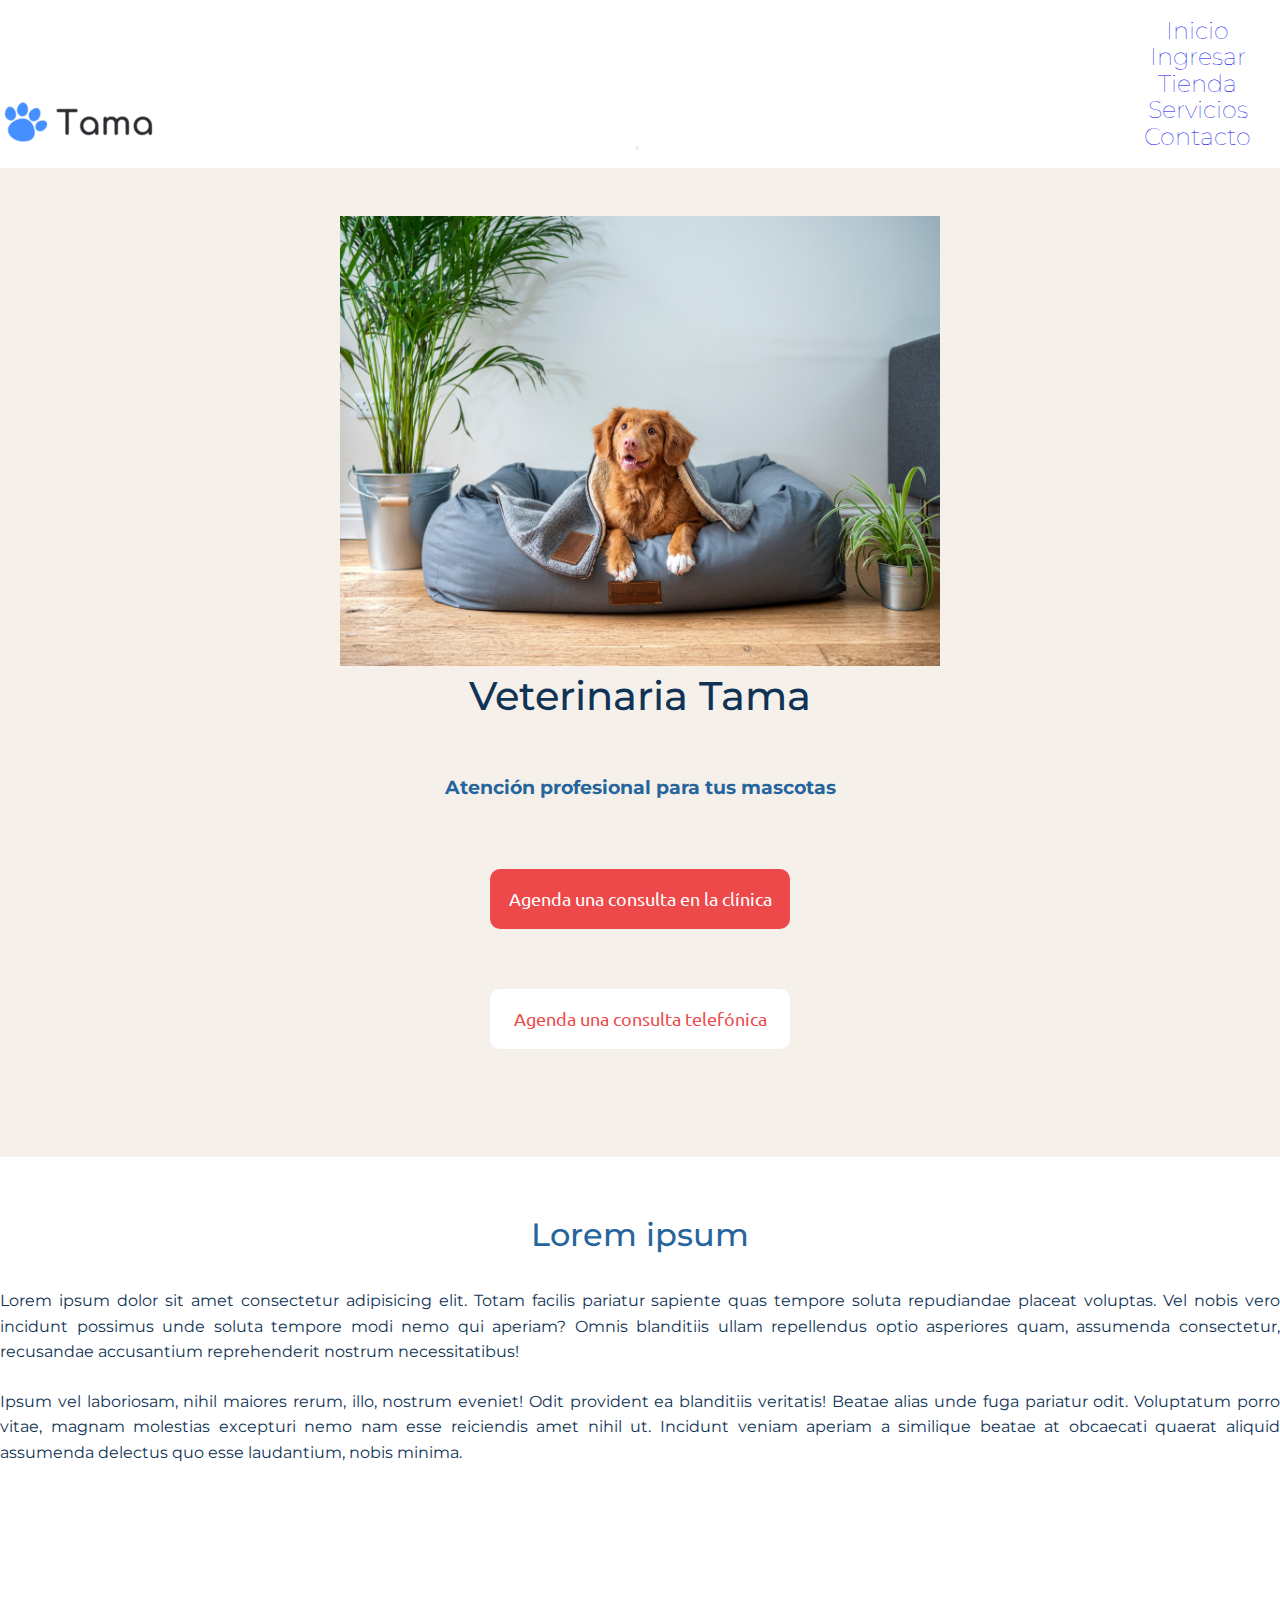
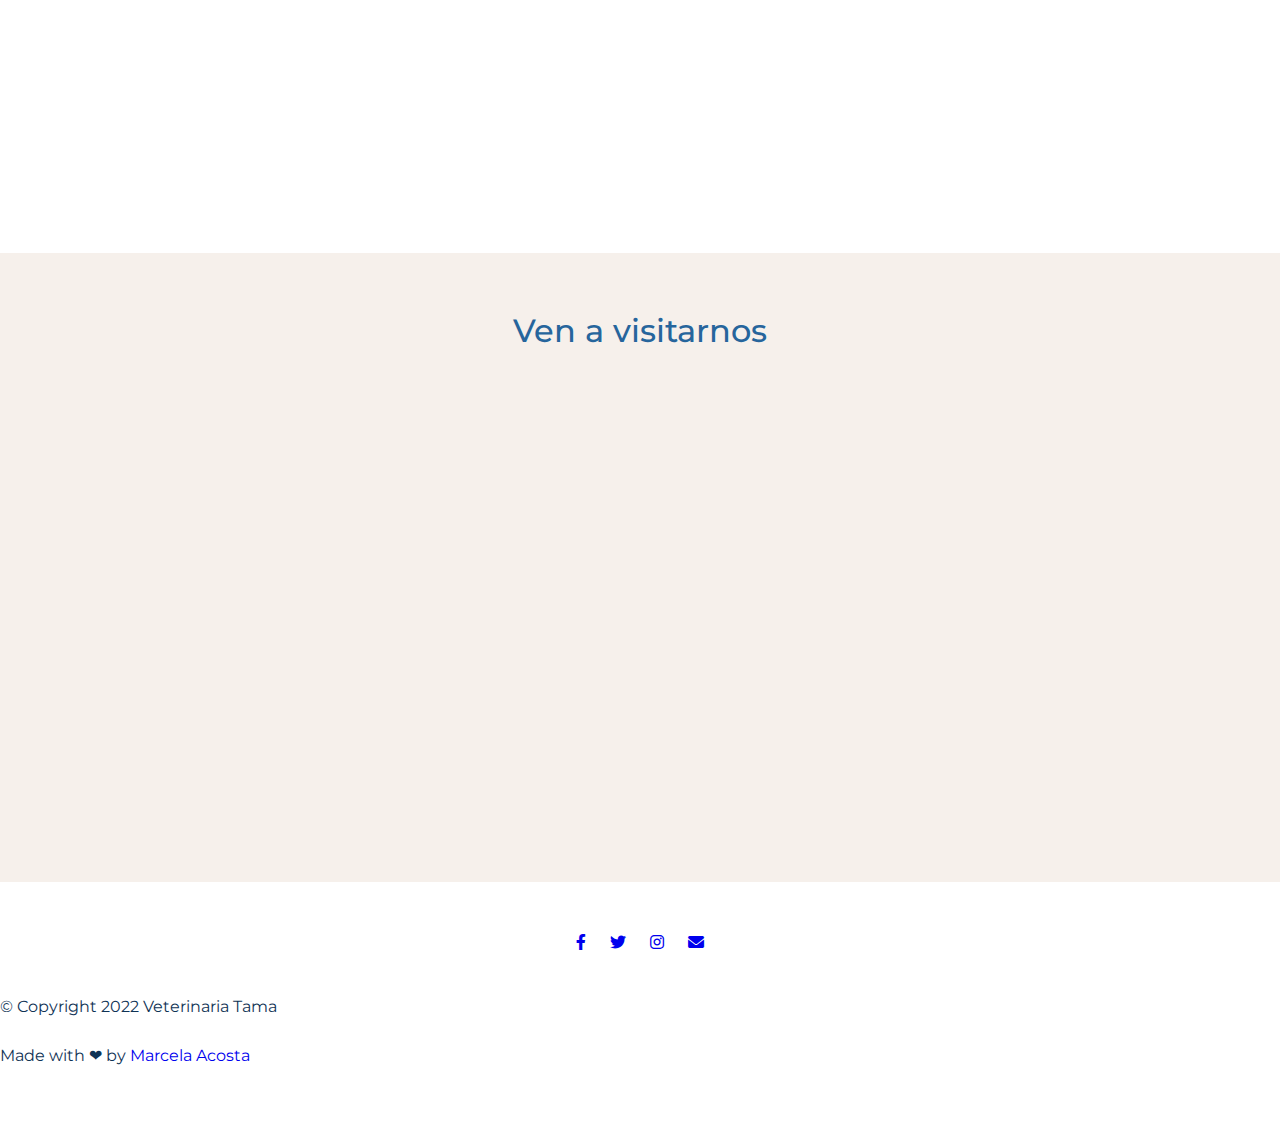
==== index.html @ 952cbb59 "Actualiza index.html" ====
<!DOCTYPE html>
<html lang="es">

<head>
    <meta charset="UTF-8">
    <meta http-equiv="X-UA-Compatible" content="IE=edge">
    <meta name="viewport" content="width=device-width, initial-scale=1.0">
    <title>Veterinaria Tama</title>
    <!-- Google Fonts -->
    <link href="https://fonts.googleapis.com/css2?family=Montserrat:wght@400;900&family=Ubuntu&display=swap"
        rel="stylesheet">
    <!-- Favicon -->
    <link rel="shortcut icon" href="favicon/favicon.ico">
    <!-- Font awesome -->
    <link href="https://cdnjs.cloudflare.com/ajax/libs/font-awesome/6.0.0/css/all.min.css" rel="stylesheet" />
    <!-- Animate CSS -->
    <link rel="stylesheet" href="https://cdnjs.cloudflare.com/ajax/libs/animate.css/4.1.1/animate.min.css" />
    <!-- Bootstrap CDN Stylesheet -->
    <link href="https://cdn.jsdelivr.net/npm/bootstrap@5.1.3/dist/css/bootstrap.min.css" rel="stylesheet"
        integrity="sha384-1BmE4kWBq78iYhFldvKuhfTAU6auU8tT94WrHftjDbrCEXSU1oBoqyl2QvZ6jIW3" crossorigin="anonymous">
    <!-- Stylesheet -->
    <link rel="stylesheet" href="css/style.css">
</head>

<body>
    <!-- Header -->
    <header>
        <div class="container-fluid">
            <nav class="navbar navbar-expand-lg navbar-light ulList">
                <div>
                    <a class="navbar-brand" href="index.html">
                        <img src="img/logo.png" alt="logo">
                    </a>
                </div>

                <button class="navbar-toggler" type="button" data-bs-toggle="collapse"
                    data-bs-target="#navbarTogglerDemo02" aria-controls="navbarTogglerDemo02" aria-expanded="false"
                    aria-label="Toggle navigation">
                    <span class="navbar-toggler-icon"></span>
                </button>

                <div class="collapse navbar-collapse" id="navbarTogglerDemo02">
                    <ul class="navbar-nav ms-auto">
                        <li class="nav-item">
                            <a class="nav-link" href="index.html">Inicio</a>
                        </li>
                        <li class="nav-item">
                            <a class="nav-link" href="pages/ingresar.html">Ingresar</a>
                        </li>
                        <li class="nav-item">
                            <a class="nav-link" href="pages/tienda.html">Tienda</a>
                        </li>
                        <li class="nav-item">
                            <a class="nav-link" href="pages/servicios.html">Servicios</a>
                        </li>
                        <li class="nav-item">
                            <a class="nav-link" href="pages/contacto.html">Contacto</a>
                        </li>
                    </ul>
                </div>
            </nav>
        </div>
    </header>

    <!-- Main -->
    <main>
        <section class="sectionColor container-fluid">
            <div class="container">
                <div class="row">
                    <div class="div1Index col-xl-6 col-lg-12"></div>
                    <div class="div2Index animate__animated animate__fadeInUp col-xl-6 col-lg-12">
                        <h1>Veterinaria Tama</h1>
                        <h3>Atención profesional para tus mascotas</h3>
                        <p>
                            <button type="submit" class="form-buttonIndex">Agenda una consulta en la clínica</button>
                        </p>
                        <p>
                            <button type="button" class="form-buttonIndex buttonIndex2">Agenda una consulta
                                telefónica</button>
                        </p>
                    </div>
                </div>
            </div>
        </section>

        <section class="sectionWhite container-fluid">
            <div class="container">
                <div class="row">
                    <div class="container col-xl-6 col-lg-12">
                        <h2>Lorem ipsum</h2>
                        <p>Lorem ipsum dolor sit amet consectetur adipisicing elit. Totam
                            facilis
                            pariatur sapiente quas tempore soluta repudiandae placeat voluptas. Vel nobis vero incidunt
                            possimus
                            unde soluta tempore modi nemo
                            qui aperiam? Omnis blanditiis ullam repellendus optio asperiores quam, assumenda
                            consectetur,
                            recusandae
                            accusantium reprehenderit nostrum necessitatibus!</p>
                        <p>Ipsum vel laboriosam, nihil maiores rerum, illo, nostrum eveniet!
                            Odit
                            provident ea blanditiis veritatis! Beatae alias unde fuga pariatur odit. Voluptatum porro
                            vitae,
                            magnam molestias excepturi nemo nam esse reiciendis amet
                            nihil ut. Incidunt veniam aperiam a similique beatae at obcaecati quaerat aliquid assumenda
                            delectus
                            quo esse
                            laudantium, nobis minima.</p>
                    </div>
                    <div class="boxVideo col-xl-6 col-lg-12">
                        <iframe width="560" height="315" src="https://www.youtube.com/embed/fK89diNOLMo"
                            title="YouTube video player" frameborder="0"
                            allow="accelerometer; autoplay; clipboard-write; encrypted-media; gyroscope; picture-in-picture"
                            allowfullscreen></iframe>
                    </div>
                </div>
            </div>
        </section>

        <section class="sectionColor container-fluid">
            <div class="container">
                <div class="col-12">
                    <h2>Ven a visitarnos</h2>
                    <div class="boxMap">
                        <iframe
                            src="https://www.google.com/maps/embed?pb=!1m18!1m12!1m3!1d3273.412136363766!2d-56.08881358485507!3d-34.87099577919592!2m3!1f0!2f0!3f0!3m2!1i1024!2i768!4f13.1!3m3!1m2!1s0x959f871e775b2cc9%3A0x9c3f5d742bb3401!2sCno.%20Carrasco%205975%2C%2011500%20Ciudad%20de%20la%20Costa%2C%20Departamento%20de%20Montevideo!5e0!3m2!1sen!2suy!4v1647492769512!5m2!1sen!2suy"
                            width="600" height="450" style="border:0;" allowfullscreen="" loading="lazy"></iframe>
                    </div>
                </div>
            </div>
        </section>
    </main>

    <!-- Footer -->
    <footer>
        <div class="container-fluid">
            <a href="#" target="_blank"><i class="social-icon fab fa-facebook-f"></i></a>
            <a href="#" target="_blank"><i class="social-icon fab fa-twitter"></i></a>
            <a href="#" target="_blank"><i class="social-icon fab fa-instagram"></i></a>
            <a href="#" target="_blank"><i class="social-icon fas fa-envelope"></i></a>
            <p class="text-center">© Copyright 2022 Veterinaria Tama</p>
            <p class="text-center">Made with ❤ by <a class="a-link" href="#">Marcela Acosta</a></p>
        </div>
    </footer>

    <!-- Bootstrap Scripts -->
    <script src="https://cdn.jsdelivr.net/npm/bootstrap@5.1.3/dist/js/bootstrap.bundle.min.js"
        integrity="sha384-ka7Sk0Gln4gmtz2MlQnikT1wXgYsOg+OMhuP+IlRH9sENBO0LRn5q+8nbTov4+1p"
        crossorigin="anonymous"></script>
        
</body>

</html>
---- css/style.css ----
/* GENERAL STYLES */
* {
    margin: 0;
    padding: 0;
    box-sizing: border-box;
}

body {
    font-family: 'Montserrat', sans-serif;
    text-align: center;
}

h1,
h2,
h3,
h4,
h5,
h6 {
    font-family: 'Montserrat', sans-serif;
}

h1 {
    margin-bottom: 40px;
    transition: all 300ms ease-in-out;
    font-size: 2.5rem;
    font-weight: 500;
    line-height: 1.5;
    color: #103355;
}

h1:hover {
    color: #f37a5f;
    transform: scale(1.2);
}

h2,
h3 {
    color: rgb(38, 101, 156);
    margin-bottom: 50px;
    padding: 10px 0;
}

h2 {
    font-size: 2rem;
    font-weight: 500;
    margin-bottom: 20px;
}

p {
    color: #103355;
    margin: 1.5rem 0;
    line-height: 1.6;
    text-align: justify;
}

li {
    list-style: none;
}

/* INICIO HEADER */
header {
    background-color: white;
    margin: 10px 0 10px;
    padding: 0.5rem 0;
    top: 0;
    position: sticky;
    z-index: 999;
}

.ulList {
    display: flex;
    flex-direction: row;
    justify-content: space-between;
    align-items: flex-end;
}

.nav-item:hover {
    transform: scale(1.2);
}

.nav-link {
    font-family: 'Montserrat', sans-serif;
    font-size: 1.5rem;
    font-weight: 100;
    text-decoration: none;
    padding: 0 10px !important;
    line-height: 1.1;
}

.nav-link:hover {
    color: #37bcf9 !important;
}

/* Media queries */

@media screen and (max-width: 991px) {
    .nav-item {
        margin: 30px 0;
    }

    .navbar-toggler {
        border: none;
    }
}

@media screen and (min-width: 992px) {
    .nav-item {
        padding: 0 19px;
    }
}

/* FIN HEADER */

/* INICIO MAINS */
.sectionColor,
.sectionWhite {
    padding: 3rem 0;
}

.sectionColor {
    background-color: #f6f0eb;
}

/* FIN MAINS */

/* INICIO MAIN INDEX */
.div1Index {
    display: flex;
    background-image: url("../img/dog.jpg");
    background-position: center;
    background-repeat: no-repeat;
    background-size: contain;
    height: 450px;
}

.form-buttonIndex {
    width: 300px;
    height: 60px;
    margin: 60px auto;
    display: block;
    background-color: #ed494a;
    color: white;
    font-size: 1.1rem;
    font-family: 'Ubuntu', sans-serif;
    border: none;
    border-radius: 10px;
}

.buttonIndex2 {
    color: #ed494a;
    background-color: white;
    border-radius: 10px;
}

.form-buttonIndex:hover,
.buttonIndex2:hover {
    background-color: #f29e9c;
}

.buttonIndex2:hover {
    color: white;
}

.boxVideo {
    display: flex;
    justify-content: center;
    align-items: center;
}

.a-link {
    text-decoration: none;
}

.a-link:hover {
    color: #37bcf9;
}

/* Media queries */

@media screen and (max-width: 1200px) {

    h1 {
        margin-top: 30px;
    }

    .div1Index,
    .div2Index,
    .boxVideo,
    .boxMap {
        width: 95%;
        margin: 0 auto;
    }

    .boxMap {
        display: flex;
        justify-content: center;
    }
}

/* FIN MAIN INDEX */

/* INICIO MAIN INGRESAR */
.div1Login {
    display: flex;
    background-image: url("../img/hands.jpg");
    background-position: center;
    background-repeat: no-repeat;
    background-size: contain;
    height: 520px;
}

.form {
    margin: auto;
    font-size: 1.25rem;
    text-align: left;
    color: #103355;
    line-height: 1.5;
}

.form-inputs {
    height: 50px;
    margin-bottom: 20px;
    width: 100%;
    padding: 0.6rem;
    border: none;
    background: none;
    outline: 0;
    color: black;
    border-bottom: 1px solid #f29e9c;
    resize: none;
}

.pPassword {
    text-align: center;
}

.form-button {
    width: 150px;
    height: 40px;
    display: block;
    margin: 30px auto;
    background-color: #ed494a;
    color: white;
    font-size: 1.1rem;
    font-family: 'Ubuntu', sans-serif;
    border: none;
    border-radius: 10px;
}

.secondButton {
    color: #ed494a;
    background-color: white;
}

.form-button:hover {
    background-color: #f29e9c;
}

/* FIN MAIN INGRESAR */

/* INICIO MAIN TIENDA */

.pros {
    color: #2fa8e0;
    font-weight: bold;
    font-size: 1.1rem;
}

.cons {
    color: #a93537;
    font-weight: bold;
    font-size: 1.1rem;
}

.card-title {
    font-size: 1.4rem;
}

/* FIN MAIN TIENDA */

/* INICIO MAIN SERVICIOS */
.div1Travel {
    display: flex;
    background-image: url("../img/cat.png");
    background-position: center;
    background-repeat: no-repeat;
    height: 450px;
}

.div2Travel {
    display: flex;
    flex-direction: column;
    justify-content: center;
}

.h1Travel:hover {
    color: #6db3b4;
}

.h2Travel {
    font-size: 1.3rem;
}

/* FIN MAIN SERVICIOS */

/* INICIO MAIN CONTACTO */
.h1Contact {
    font-size: 2rem;
    font-weight: 500;
    margin: 50px 15px;
    text-align: start;
}

.ulContact {
    list-style: none;
    padding: 10px 0;
}

ul li {
    padding: 5px 0;
}

.formContact {
    display: grid;
    grid-template-columns: 1fr 1fr;
    text-align: start;
}

.formContact label {
    display: block;
}

.formContact p {
    margin: 0;
    padding: 1rem;
}

.block {
    grid-column: 1 / 3;
}

.formContact button,
.formContact input,
.formContact textarea {
    width: 100%;
    padding: 0.6rem;
    border: none;
    background: none;
    outline: 0;
    color: black;
    border-bottom: 1px solid #f29e9c;
    resize: none;
}

.formContact button {
    background: #ed494a;
    border: 0;
    font-size: 1.1rem;
    color: white;
    border-radius: 10px;
    font-family: 'Ubuntu', sans-serif;
    transition: background-color 1s ease-out;
}

.formContact button:hover,
.formContact button:focus {
    background: #f29e9c;
    color: #fff;
    outline: 0;
}

.contact-info {
    background: #f6f0eb;
    color: #103355;
    margin: 60px 0;
    font-size: 1.1rem;
    line-height: 1.5rem;
}

.contact-info h2,
.contact-info ul,
.contact-info p {
    text-align: center;
    margin: 0 0 1rem 0;
}

.contact-info h2 {
    font-size: 1.5rem;
}

/* Media queries */

@media screen and (max-width: 768px) {
    .blockMobile {
        grid-column: 1 / 3;
    }
}

@media screen and (min-width: 1024px) {

    .contact-info h2,
    .contact-info ul,
    .contact-info p {
        text-align: justify;
    }
}

/* FIN MAIN CONTACTO */

/* INICIO FOOTER */
footer {
    padding: 2rem 0;
}

.social-icon {
    margin: 20px 10px;
    transition: all 300ms ease-in-out;
}

.social-icon:hover {
    transform: scale(3) translateY(-3px);
    color: #37bcf9;
}

/* FIN FOOTER */
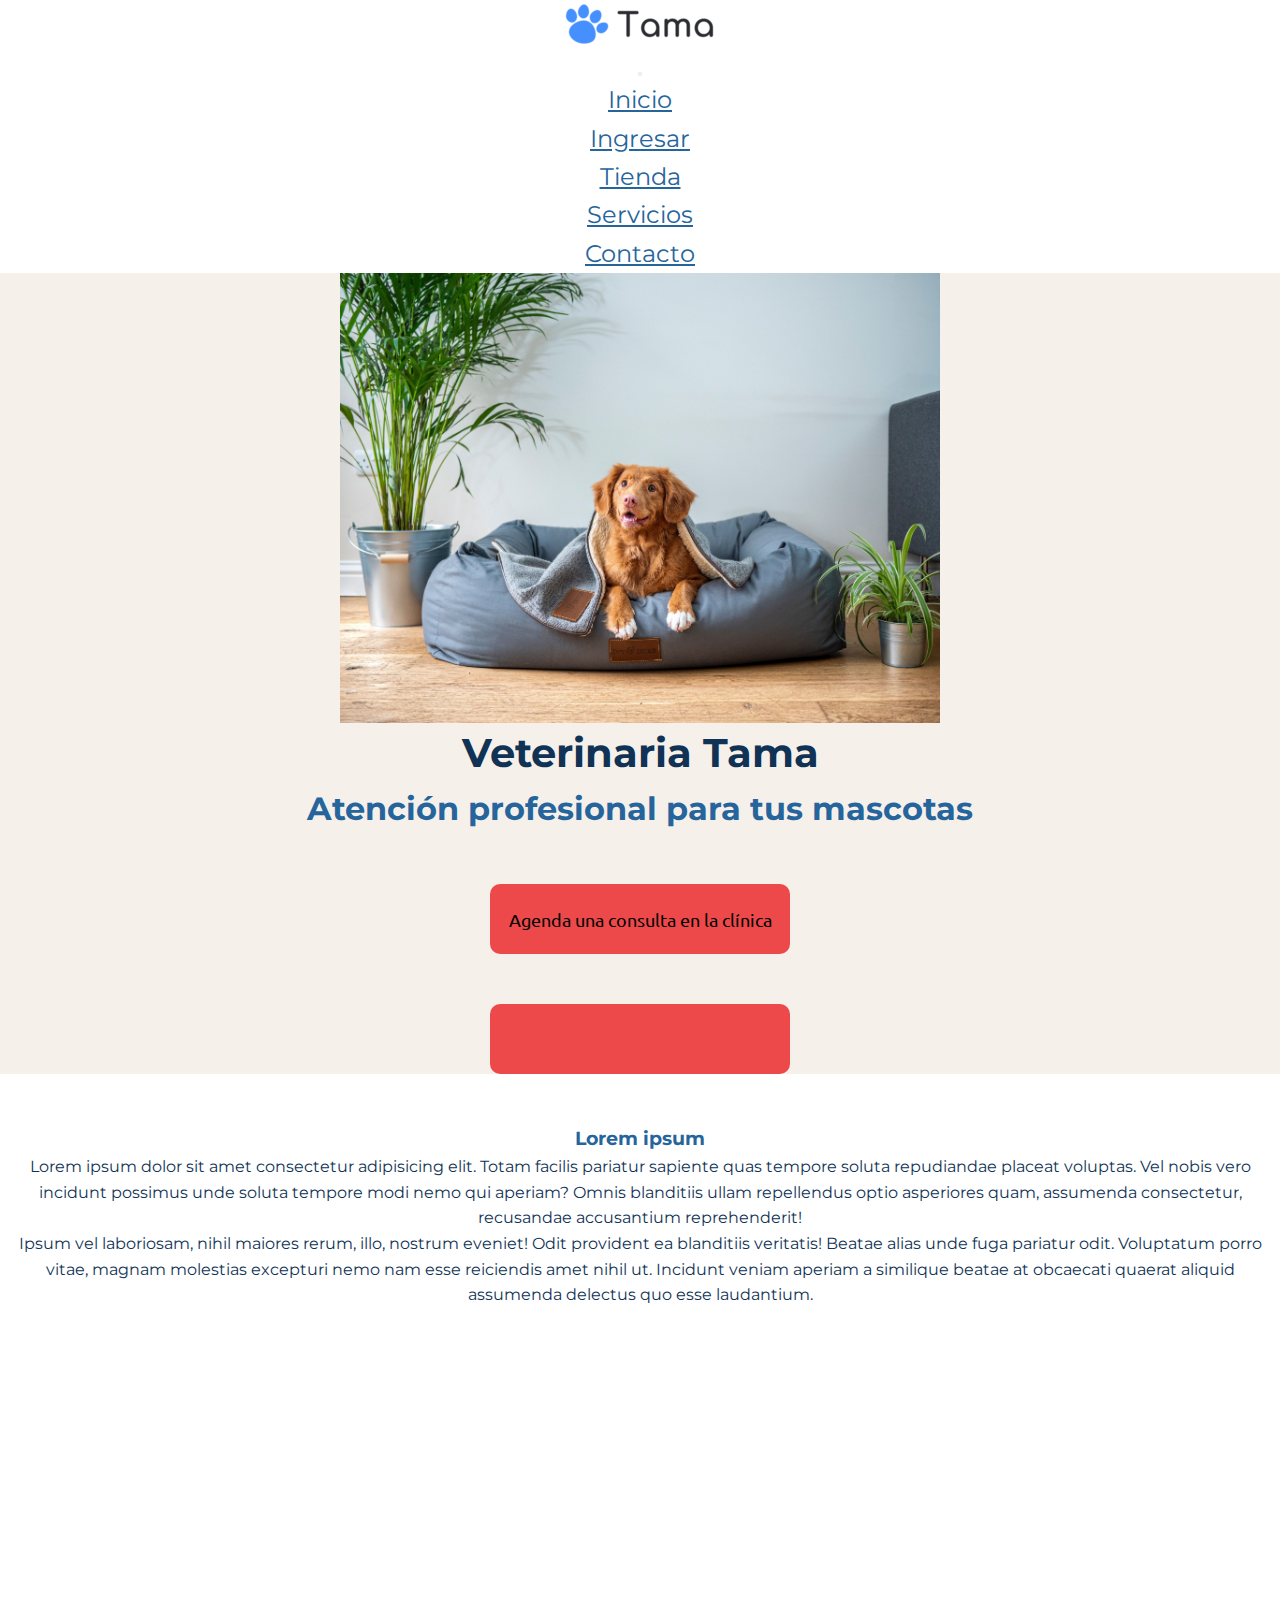
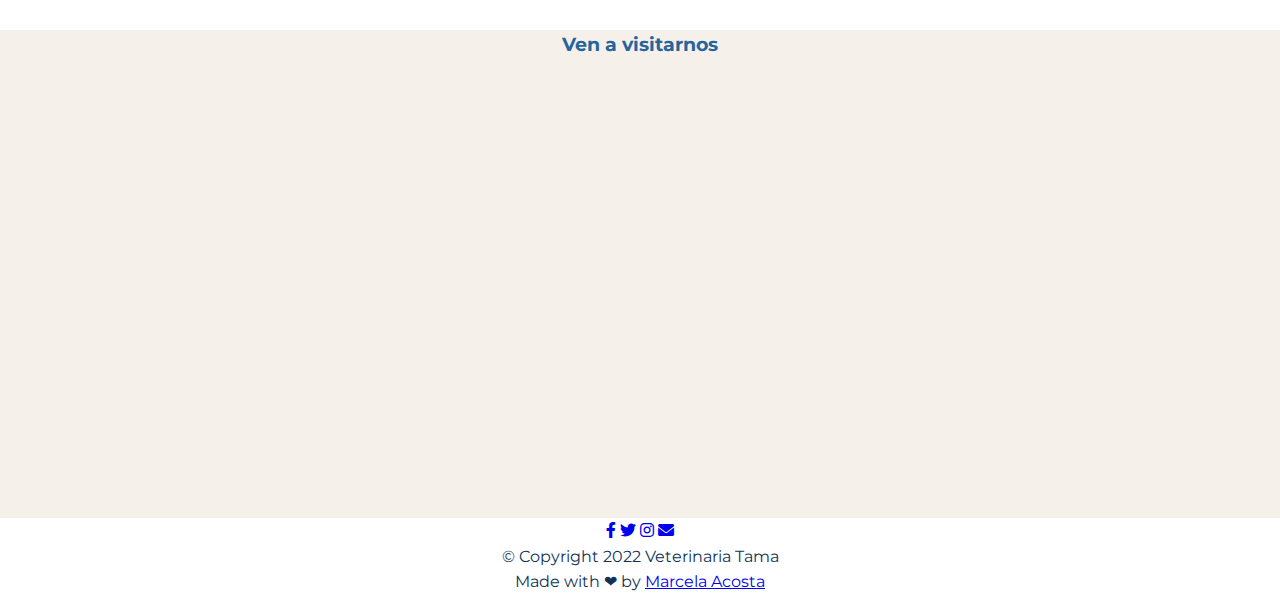
==== commit 448b4b56: "Agrega cambios de clases en index.html" ====
--- a/index.html
+++ b/index.html
@@ -19,21 +19,21 @@
     <link href="https://cdn.jsdelivr.net/npm/bootstrap@5.1.3/dist/css/bootstrap.min.css" rel="stylesheet"
         integrity="sha384-1BmE4kWBq78iYhFldvKuhfTAU6auU8tT94WrHftjDbrCEXSU1oBoqyl2QvZ6jIW3" crossorigin="anonymous">
     <!-- Stylesheet -->
-    <link rel="stylesheet" href="css/style.css">
+    <link rel="stylesheet" href="css/estilosNuevos.css">
 </head>
 
 <body>
     <!-- Header -->
-    <header>
+    <header class="p-2">
         <div class="container-fluid">
-            <nav class="navbar navbar-expand-lg navbar-light ulList">
+            <nav class="navbar navbar-expand-lg navbar-light">
                 <div>
                     <a class="navbar-brand" href="index.html">
                         <img src="img/logo.png" alt="logo">
                     </a>
                 </div>
 
-                <button class="navbar-toggler" type="button" data-bs-toggle="collapse"
+                <button class="navbar-toggler border-0" type="button" data-bs-toggle="collapse"
                     data-bs-target="#navbarTogglerDemo02" aria-controls="navbarTogglerDemo02" aria-expanded="false"
                     aria-label="Toggle navigation">
                     <span class="navbar-toggler-icon"></span>
@@ -41,19 +41,19 @@
 
                 <div class="collapse navbar-collapse" id="navbarTogglerDemo02">
                     <ul class="navbar-nav ms-auto">
-                        <li class="nav-item">
+                        <li class="nav-item p-3">
                             <a class="nav-link" href="index.html">Inicio</a>
                         </li>
-                        <li class="nav-item">
+                        <li class="nav-item p-3">
                             <a class="nav-link" href="pages/ingresar.html">Ingresar</a>
                         </li>
-                        <li class="nav-item">
+                        <li class="nav-item p-3">
                             <a class="nav-link" href="pages/tienda.html">Tienda</a>
                         </li>
-                        <li class="nav-item">
+                        <li class="nav-item p-3">
                             <a class="nav-link" href="pages/servicios.html">Servicios</a>
                         </li>
-                        <li class="nav-item">
+                        <li class="nav-item p-3">
                             <a class="nav-link" href="pages/contacto.html">Contacto</a>
                         </li>
                     </ul>
@@ -64,31 +64,31 @@
 
     <!-- Main -->
     <main>
-        <section class="sectionColor container-fluid">
+        <section class="sectionColor container-fluid py-5">
             <div class="container">
                 <div class="row">
-                    <div class="div1Index col-xl-6 col-lg-12"></div>
-                    <div class="div2Index animate__animated animate__fadeInUp col-xl-6 col-lg-12">
-                        <h1>Veterinaria Tama</h1>
-                        <h3>Atención profesional para tus mascotas</h3>
-                        <p>
-                            <button type="submit" class="form-buttonIndex">Agenda una consulta en la clínica</button>
-                        </p>
-                        <p>
-                            <button type="button" class="form-buttonIndex buttonIndex2">Agenda una consulta
+                    <div class="div1Index d-flex col-xl-6 col-lg-12 p-3"></div>
+                    <div class="div2Index animate__animated animate__fadeInUp col-xl-6 col-lg-12 p-3">
+                        <h1 class="mb-4 p-2">Veterinaria Tama</h1>
+                        <h2 class="mb-4 p-2">Atención profesional para tus mascotas</h2>
+                        <div>
+                            <button type="submit" class="form-buttonIndex text-white p-2">Agenda una consulta en la clínica</button>
+                        </div>
+                        <div>
+                            <button type="button" class="form-buttonIndex buttonIndex2 bg-white p-2">Agenda una consulta
                                 telefónica</button>
-                        </p>
+                        </div>
                     </div>
                 </div>
             </div>
         </section>
 
-        <section class="sectionWhite container-fluid">
+        <section class="sectionWhite container-fluid py-5">
             <div class="container">
                 <div class="row">
-                    <div class="container col-xl-6 col-lg-12">
-                        <h2>Lorem ipsum</h2>
-                        <p>Lorem ipsum dolor sit amet consectetur adipisicing elit. Totam
+                    <div class="container col-xl-6 col-lg-12 p-3">
+                        <h3 class="pb-3">Lorem ipsum</h3>
+                        <p class="text-start">Lorem ipsum dolor sit amet consectetur adipisicing elit. Totam
                             facilis
                             pariatur sapiente quas tempore soluta repudiandae placeat voluptas. Vel nobis vero incidunt
                             possimus
@@ -96,8 +96,8 @@
                             qui aperiam? Omnis blanditiis ullam repellendus optio asperiores quam, assumenda
                             consectetur,
                             recusandae
-                            accusantium reprehenderit nostrum necessitatibus!</p>
-                        <p>Ipsum vel laboriosam, nihil maiores rerum, illo, nostrum eveniet!
+                            accusantium reprehenderit!</p>
+                        <p class="text-start">Ipsum vel laboriosam, nihil maiores rerum, illo, nostrum eveniet!
                             Odit
                             provident ea blanditiis veritatis! Beatae alias unde fuga pariatur odit. Voluptatum porro
                             vitae,
@@ -105,9 +105,9 @@
                             nihil ut. Incidunt veniam aperiam a similique beatae at obcaecati quaerat aliquid assumenda
                             delectus
                             quo esse
-                            laudantium, nobis minima.</p>
+                            laudantium.</p>
                     </div>
-                    <div class="boxVideo col-xl-6 col-lg-12">
+                    <div class="boxVideo d-flex justify-content-center col-xl-6 col-lg-12 p-3">
                         <iframe width="560" height="315" src="https://www.youtube.com/embed/fK89diNOLMo"
                             title="YouTube video player" frameborder="0"
                             allow="accelerometer; autoplay; clipboard-write; encrypted-media; gyroscope; picture-in-picture"
@@ -117,11 +117,11 @@
             </div>
         </section>
 
-        <section class="sectionColor container-fluid">
+        <section class="sectionColor container-fluid py-5">
             <div class="container">
                 <div class="col-12">
-                    <h2>Ven a visitarnos</h2>
-                    <div class="boxMap">
+                    <h3 class="pb-3">Ven a visitarnos</h3>
+                    <div class="boxMap d-flex justify-content-center">
                         <iframe
                             src="https://www.google.com/maps/embed?pb=!1m18!1m12!1m3!1d3273.412136363766!2d-56.08881358485507!3d-34.87099577919592!2m3!1f0!2f0!3f0!3m2!1i1024!2i768!4f13.1!3m3!1m2!1s0x959f871e775b2cc9%3A0x9c3f5d742bb3401!2sCno.%20Carrasco%205975%2C%2011500%20Ciudad%20de%20la%20Costa%2C%20Departamento%20de%20Montevideo!5e0!3m2!1sen!2suy!4v1647492769512!5m2!1sen!2suy"
                             width="600" height="450" style="border:0;" allowfullscreen="" loading="lazy"></iframe>
@@ -132,14 +132,14 @@
     </main>
 
     <!-- Footer -->
-    <footer>
+    <footer class="py-4">
         <div class="container-fluid">
-            <a href="#" target="_blank"><i class="social-icon fab fa-facebook-f"></i></a>
-            <a href="#" target="_blank"><i class="social-icon fab fa-twitter"></i></a>
-            <a href="#" target="_blank"><i class="social-icon fab fa-instagram"></i></a>
-            <a href="#" target="_blank"><i class="social-icon fas fa-envelope"></i></a>
-            <p class="text-center">© Copyright 2022 Veterinaria Tama</p>
-            <p class="text-center">Made with ❤ by <a class="a-link" href="#">Marcela Acosta</a></p>
+            <a href="#" target="_blank"><i class="social-icon fab fa-facebook-f py-2 m-3"></i></a>
+            <a href="#" target="_blank"><i class="social-icon fab fa-twitter py-2 m-3"></i></a>
+            <a href="#" target="_blank"><i class="social-icon fab fa-instagram py-2 m-3"></i></a>
+            <a href="#" target="_blank"><i class="social-icon fas fa-envelope py-2 m-3"></i></a>
+            <p class="text-center py-2">© Copyright 2022 Veterinaria Tama</p>
+            <p class="text-center py-2">Made with ❤ by <a class="a-link text-decoration-none" href="#">Marcela Acosta</a></p>
         </div>
     </footer>
 
--- a/css/estilosNuevos.css
+++ b/css/estilosNuevos.css
@@ -0,0 +1,151 @@
+/* GENERAL STYLES */
+* {
+  margin: 0;
+  padding: 0;
+  box-sizing: border-box; }
+
+body {
+  font-family: 'Montserrat', sans-serif;
+  text-align: center; }
+  body .sectionColor {
+    background-color: #f6f0eb; }
+  body h1 {
+    transition: all 300ms ease-in-out;
+    font-size: 2.5rem;
+    line-height: 1.5;
+    color: #103355; }
+    body h1:hover {
+      color: #f37a5f;
+      transform: scale(1.2); }
+  body h2 {
+    color: #26659c;
+    font-size: 2rem; }
+  body h3 {
+    color: #26659c; }
+  body div, body p {
+    color: #103355;
+    line-height: 1.6; }
+  body .a-link:hover {
+    color: #37bcf9; }
+
+/* INICIO HEADER */
+header {
+  background-color: white;
+  top: 0;
+  position: sticky;
+  z-index: 999; }
+  header .container-fluid .navbar .collapse .navbar-nav .nav-item:hover {
+    transform: scale(1.2); }
+  header .container-fluid .navbar .collapse .navbar-nav .nav-item .nav-link {
+    font-size: 1.5rem;
+    color: #26659c !important; }
+    header .container-fluid .navbar .collapse .navbar-nav .nav-item .nav-link:hover {
+      color: #37bcf9 !important; }
+
+/* FIN HEADER */
+/* INICIO MAIN INDEX */
+main .sectionColor .container .row .div1Index {
+  background-image: url("../img/dog.jpg");
+  background-position: center;
+  background-repeat: no-repeat;
+  background-size: contain;
+  height: 450px; }
+
+main .sectionColor .container .row .div2Index .form-buttonIndex {
+  width: 300px;
+  height: 70px;
+  margin: 50px auto;
+  display: block;
+  background-color: #ed494a;
+  font-size: 1.1rem;
+  font-family: 'Ubuntu', sans-serif;
+  border: none;
+  border-radius: 10px; }
+  main .sectionColor .container .row .div2Index .form-buttonIndex:hover {
+    background-color: #f29e9c !important; }
+
+main .sectionColor .container .row .div2Index .buttonIndex2 {
+  color: #ed494a; }
+
+/* FIN MAIN INDEX */
+/* INICIO MAIN INGRESAR */
+main .sectionColor .container .row .animate__animated .form div .form-inputs {
+  border: none;
+  outline: 0;
+  border-bottom: 1px solid #f29e9c; }
+
+main .sectionColor .container .row .animate__animated .form .form-button {
+  width: 150px;
+  height: 40px;
+  display: block;
+  margin: 30px auto;
+  background-color: #ed494a;
+  color: white;
+  font-family: 'Ubuntu', sans-serif;
+  border-radius: 10px; }
+  main .sectionColor .container .row .animate__animated .form .form-button:hover {
+    background-color: #f29e9c !important; }
+  main .sectionColor .container .row .animate__animated .form .form-button:focus {
+    background-color: #f29e9c !important; }
+
+main .sectionColor .container .row .animate__animated .form .secondButton {
+  color: #ed494a; }
+
+main .sectionColor .container .row .div1Login {
+  background-image: url("../img/hands.jpg");
+  background-position: center;
+  background-repeat: no-repeat;
+  background-size: contain;
+  height: 520px; }
+
+/* FIN MAIN INGRESAR */
+/* INICIO MAIN TIENDA */
+main .pros {
+  color: #2fa8e0; }
+
+main .cons {
+  color: #a93537; }
+
+/* FIN MAIN TIENDA */
+/* INICIO MAIN SERVICIOS */
+main .sectionColor .container .row .div1Travel {
+  background-image: url("../img/cat.png");
+  background-position: center;
+  background-repeat: no-repeat;
+  height: 450px; }
+
+main .sectionColor .container .row .animate__animated .h1Travel:hover {
+  color: #6db3b4; }
+
+/* FIN MAIN SERVICIOS */
+/* INICIO MAIN CONTACTO */
+main .sectionColor .container .row .animate__animated .formContact .blockMobile input {
+  border: none;
+  border-bottom: 1px solid #f29e9c;
+  outline: 0; }
+
+main .sectionColor .container .row .animate__animated .formContact .block textarea {
+  border: none;
+  border-bottom: 1px solid #f29e9c;
+  outline: 0;
+  resize: none; }
+
+main .sectionColor .container .row .animate__animated .formContact .block button {
+  background: #ed494a;
+  color: white;
+  border-radius: 10px;
+  font-family: 'Ubuntu', sans-serif;
+  transition: background-color 300ms ease-out;
+  outline: 0; }
+  main .sectionColor .container .row .animate__animated .formContact .block button:hover, main .sectionColor .container .row .animate__animated .formContact .block button:focus {
+    background: #f29e9c; }
+
+/* FIN MAIN CONTACTO */
+/* INICIO FOOTER */
+footer .container-fluid .social-icon {
+  transition: all 300ms ease-in-out; }
+  footer .container-fluid .social-icon:hover {
+    transform: scale(3) translateY(-3px);
+    color: #37bcf9; }
+
+/* FIN FOOTER */
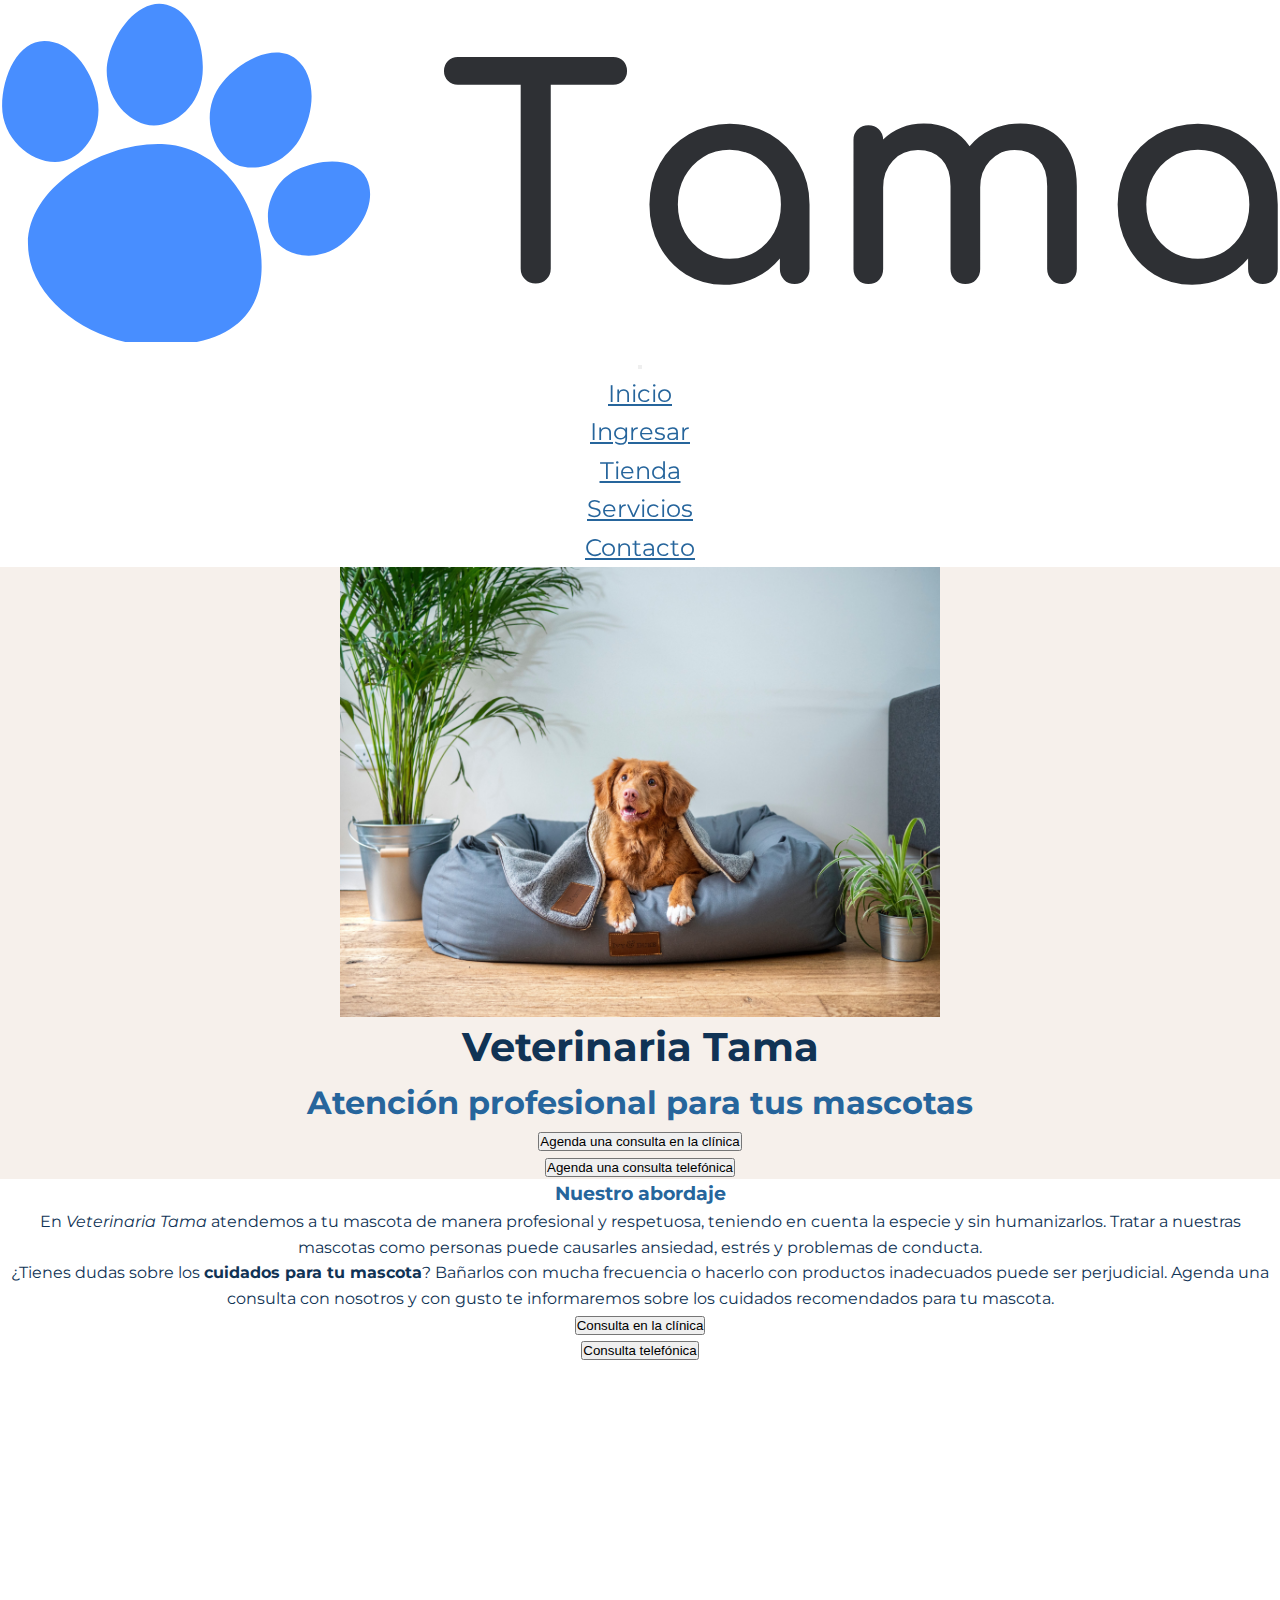
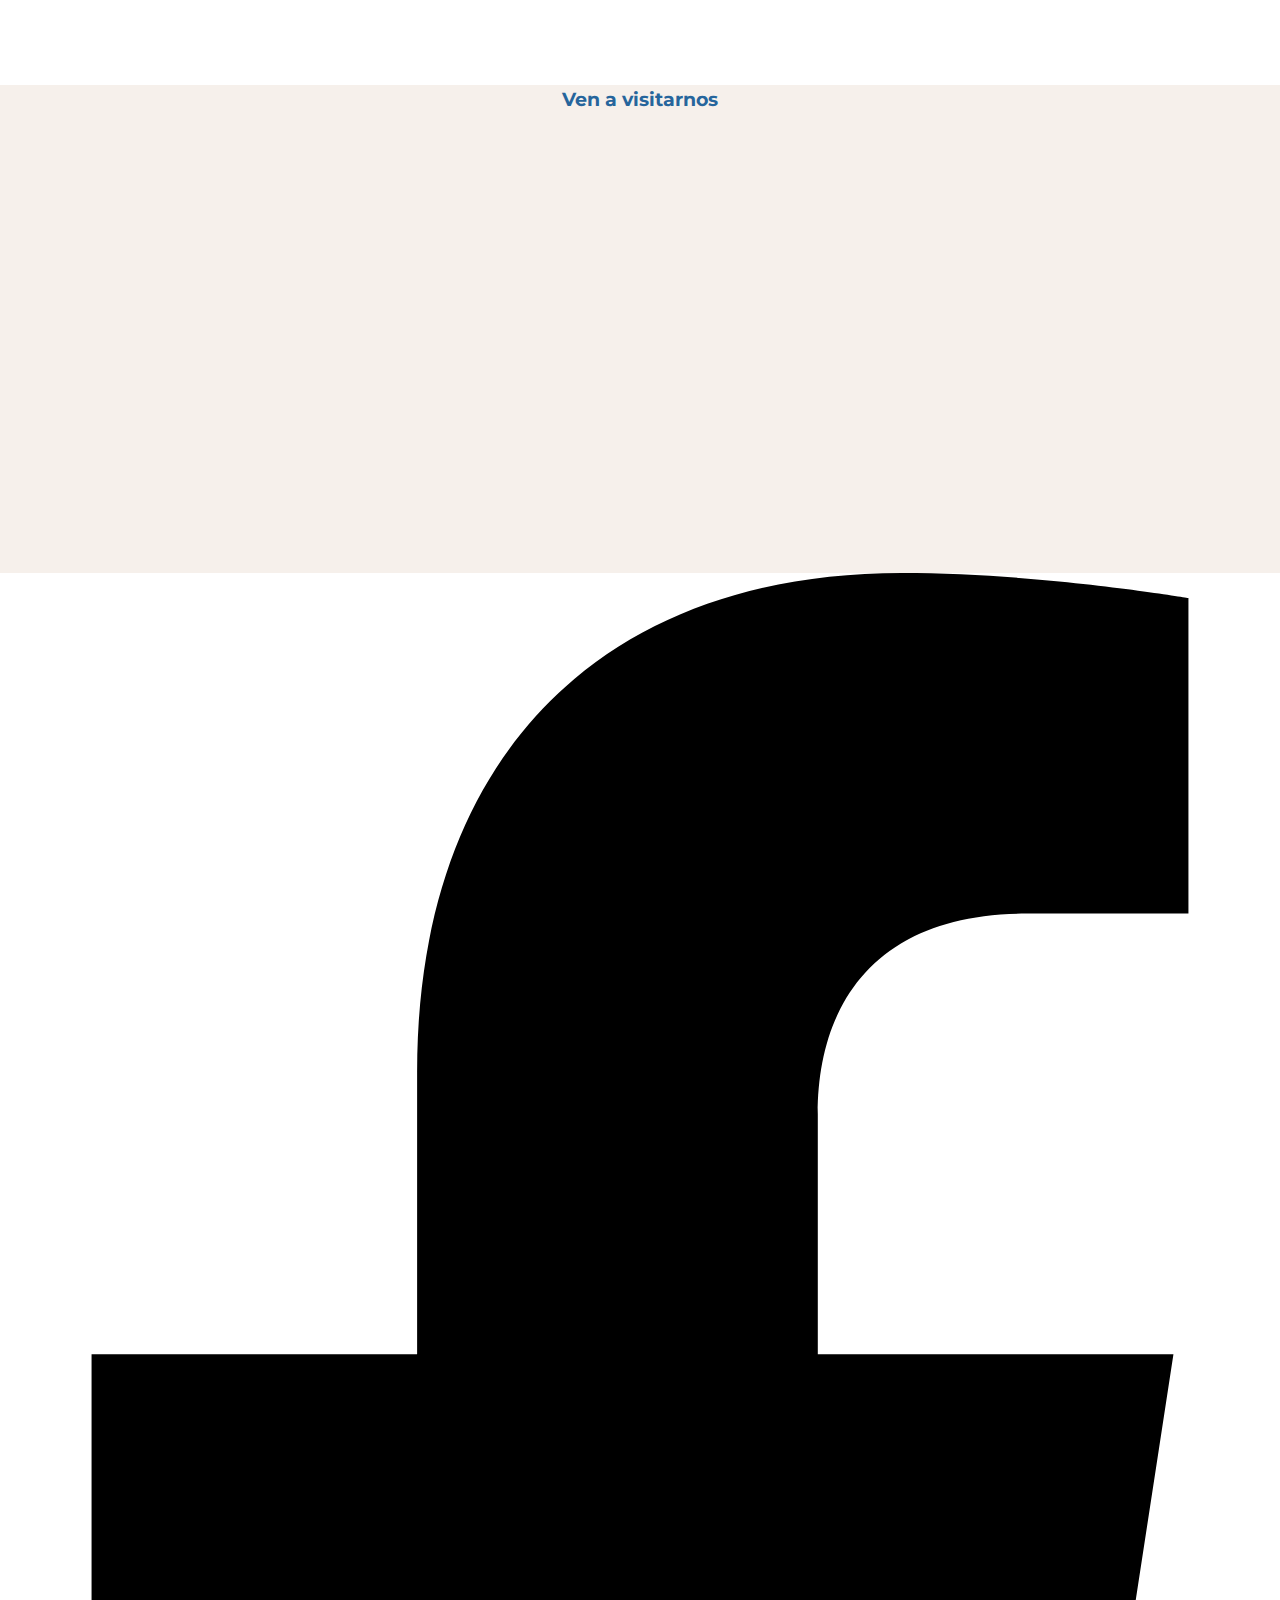
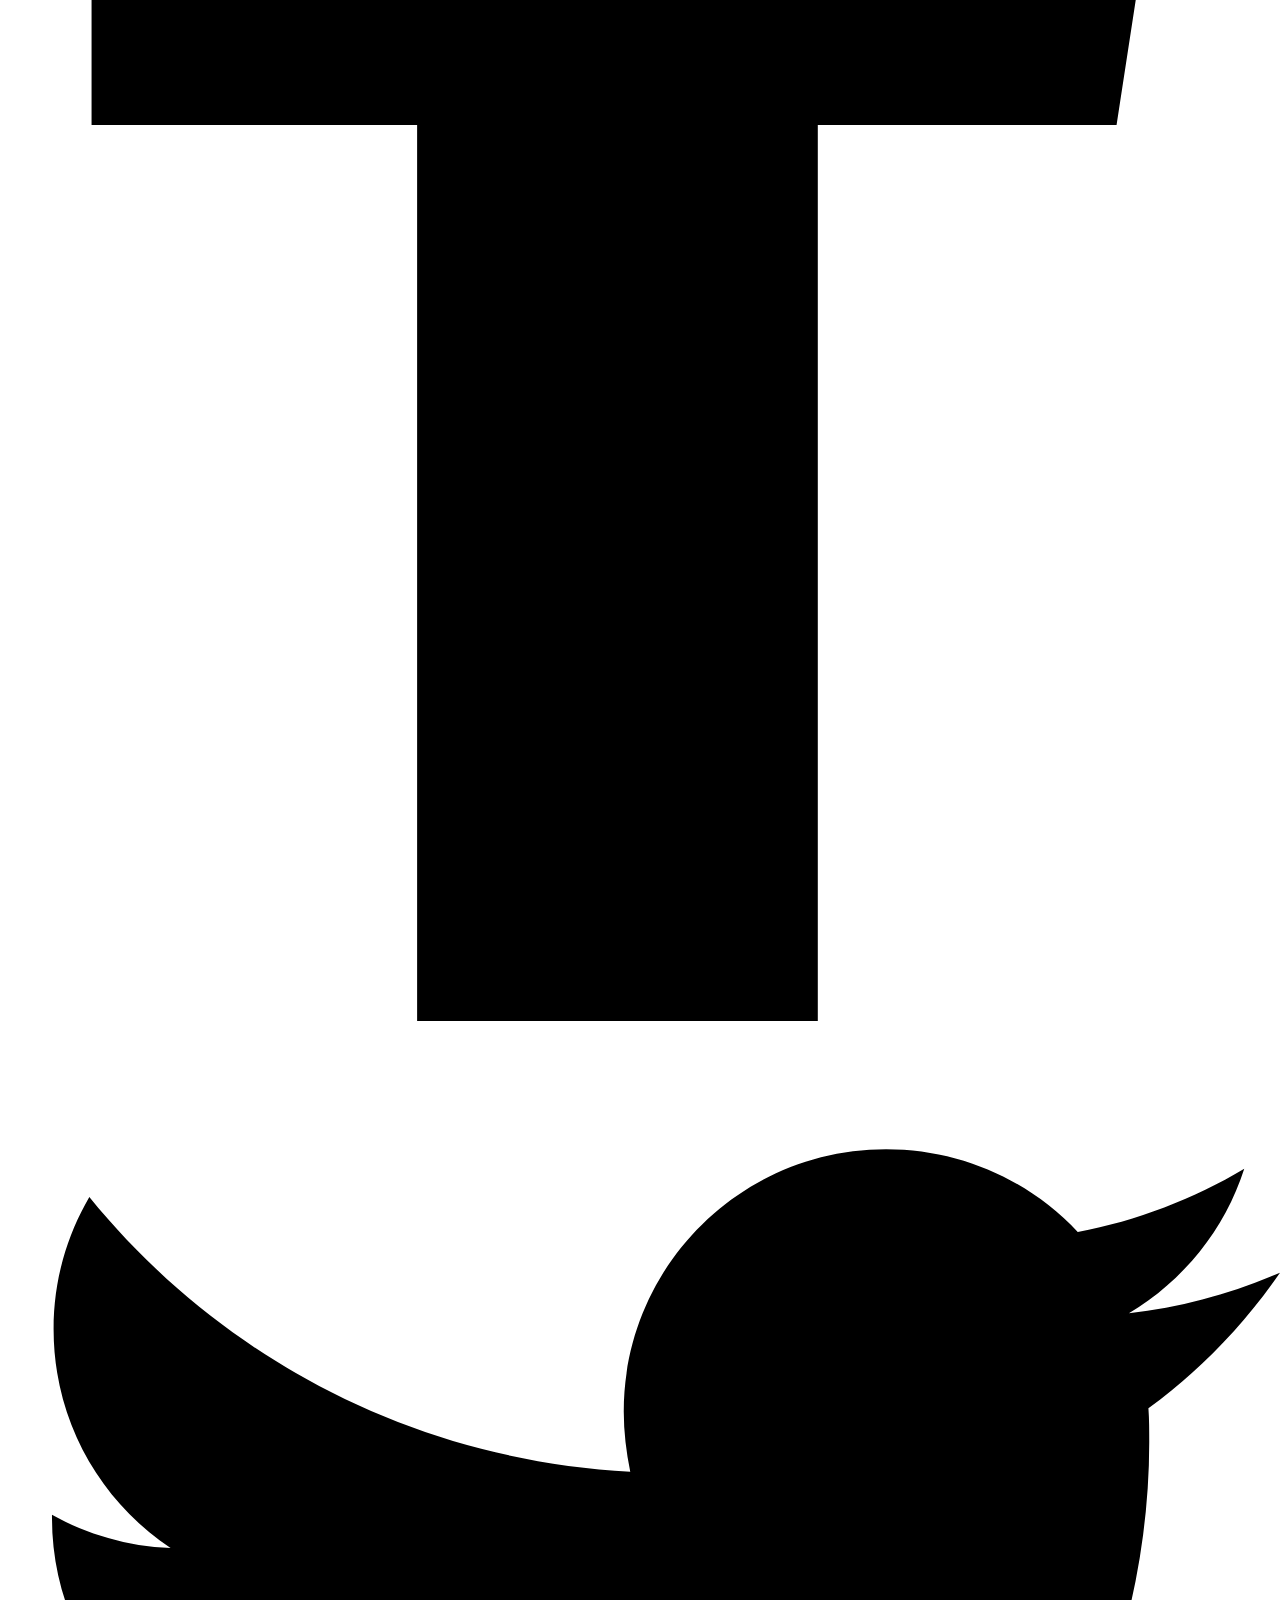
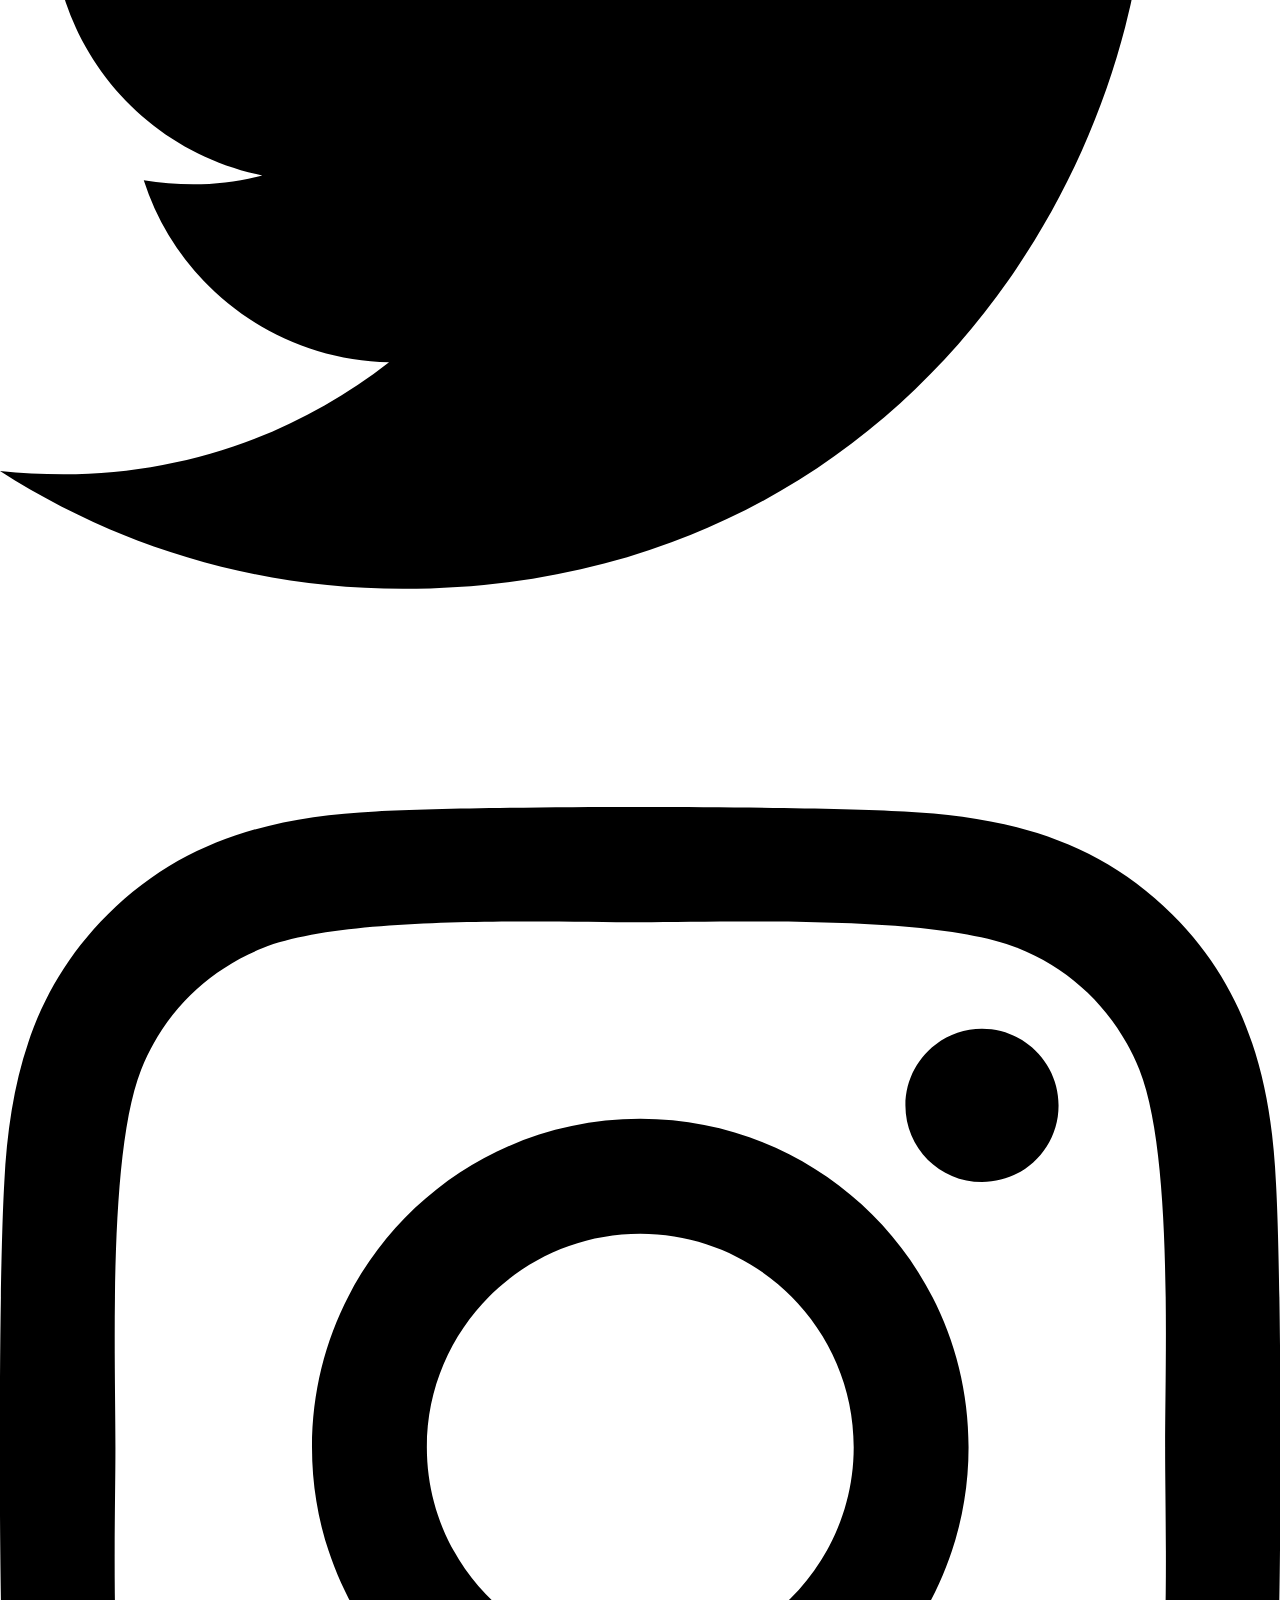
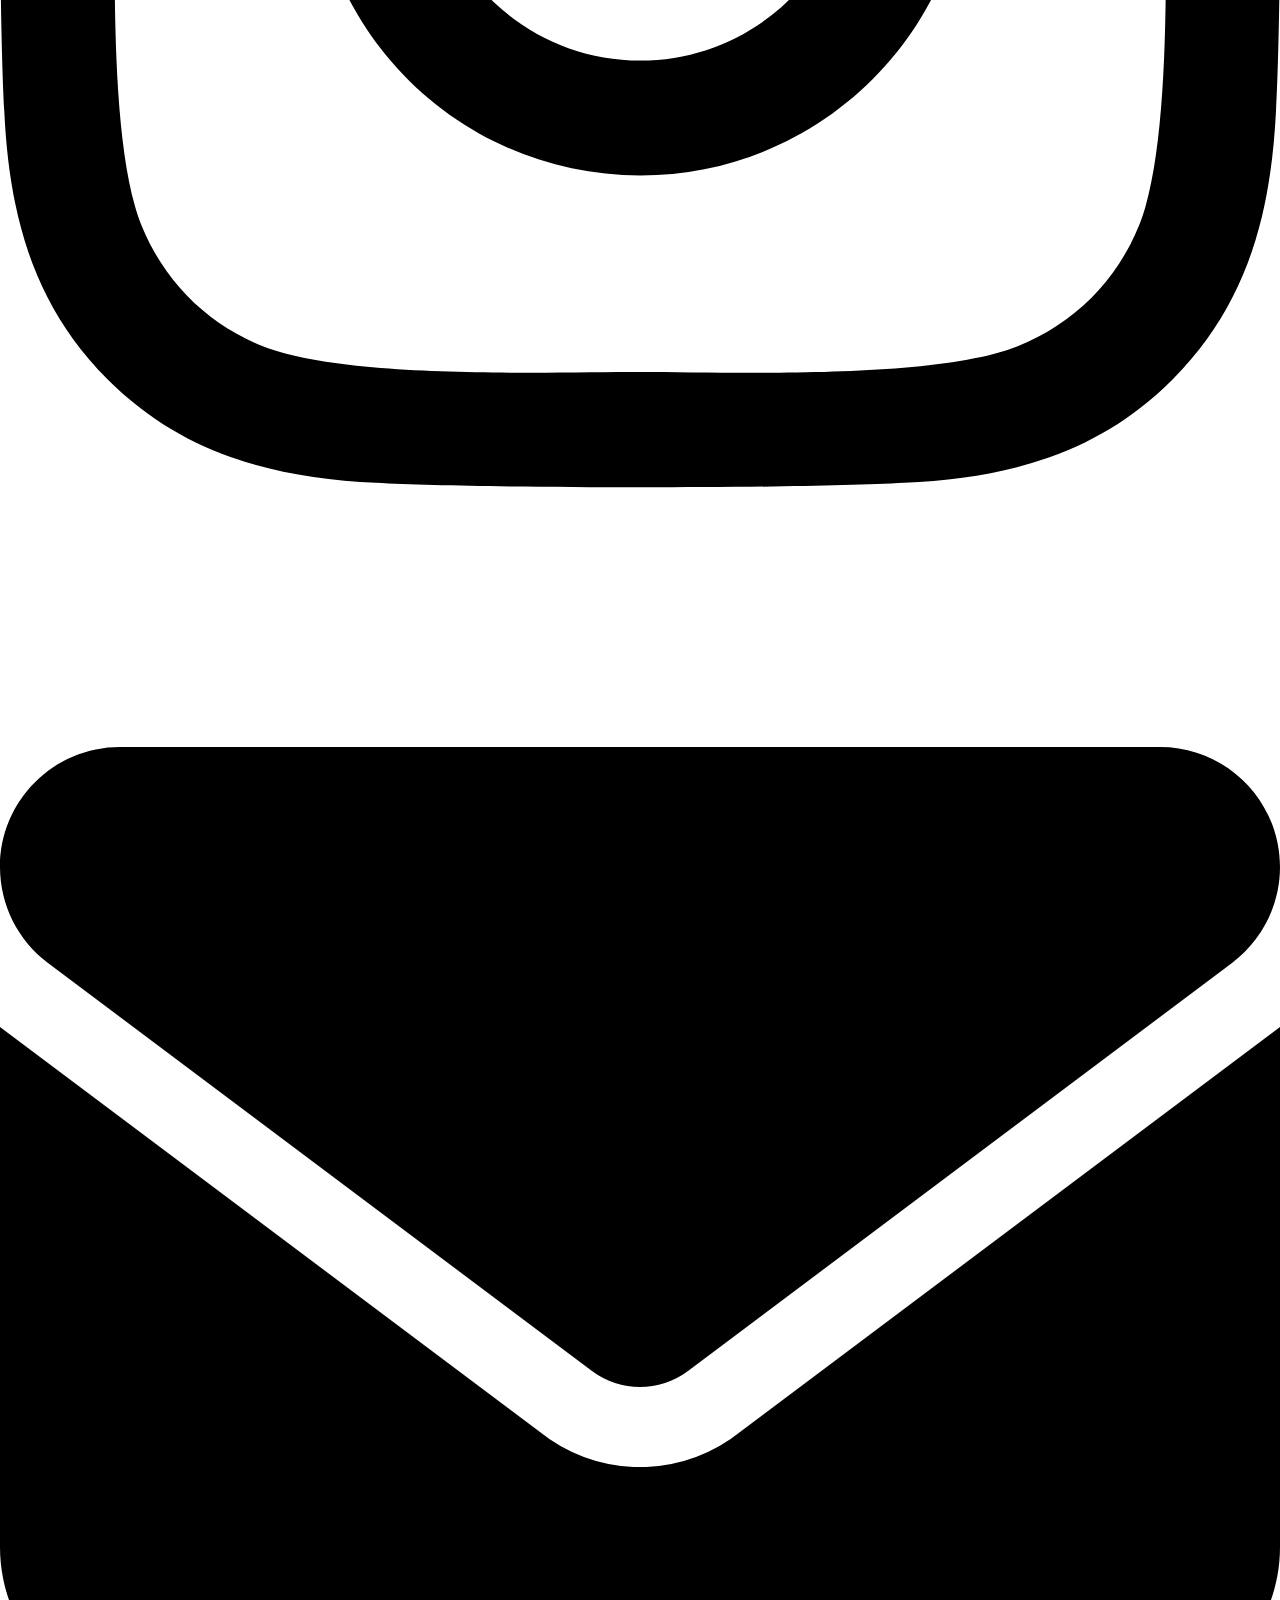
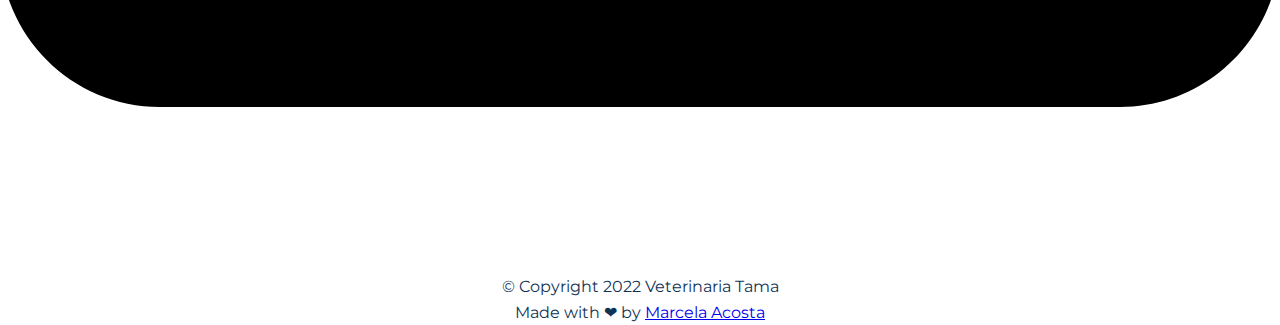
==== commit 802fa4c4: "Agrega clases y cambios para SEO" ====
--- a/index.html
+++ b/index.html
@@ -5,6 +5,9 @@
     <meta charset="UTF-8">
     <meta http-equiv="X-UA-Compatible" content="IE=edge">
     <meta name="viewport" content="width=device-width, initial-scale=1.0">
+    <meta name="keywords" content="veterinaria, perro, gato, transportador, mascota">
+    <meta name="description"
+        content="Veterinaria con más de 50 años de trayectoria. Lunes a sábado 9 a 19 hs. Cno. Carrasco 5975. Teléfono 22446688">
     <title>Veterinaria Tama</title>
     <!-- Google Fonts -->
     <link href="https://fonts.googleapis.com/css2?family=Montserrat:wght@400;900&family=Ubuntu&display=swap"
@@ -29,7 +32,22 @@
             <nav class="navbar navbar-expand-lg navbar-light">
                 <div>
                     <a class="navbar-brand" href="index.html">
-                        <img src="img/logo.png" alt="logo">
+                        <svg data-v-423bf9ae="" xmlns="http://www.w3.org/2000/svg" viewBox="0 0 337 90"
+                            class="iconLeft">
+                            <g data-v-423bf9ae="" id="15df43f3-8e8a-4b26-847a-d40aa5f64fab" fill="#2e3034"
+                                transform="matrix(5.459508284166465,0,0,5.459508284166465,115.74479763224456,7.356688413122477)">
+                                <path
+                                    d="M8.37 1.40L8.37 1.40Q8.67 1.40 8.86 1.59L8.86 1.59L8.86 1.59Q9.04 1.78 9.04 2.07L9.04 2.07L9.04 2.07Q9.04 2.37 8.86 2.55L8.86 2.55L8.86 2.55Q8.67 2.74 8.37 2.74L8.37 2.74L5.36 2.74L5.36 11.61L5.36 11.61Q5.36 11.91 5.15 12.12L5.15 12.12L5.15 12.12Q4.94 12.33 4.63 12.33L4.63 12.33L4.63 12.33Q4.33 12.33 4.12 12.12L4.12 12.12L4.12 12.12Q3.91 11.91 3.91 11.61L3.91 11.61L3.91 2.74L0.88 2.74L0.88 2.74Q0.59 2.74 0.40 2.55L0.40 2.55L0.40 2.55Q0.21 2.37 0.21 2.07L0.21 2.07L0.21 2.07Q0.21 1.78 0.40 1.59L0.40 1.59L0.40 1.59Q0.59 1.40 0.88 1.40L0.88 1.40L8.37 1.40ZM13.99 4.62L13.99 4.62Q15.06 4.62 15.94 5.13L15.94 5.13L15.94 5.13Q16.81 5.64 17.32 6.53L17.32 6.53L17.32 6.53Q17.84 7.42 17.84 8.51L17.84 8.51L17.84 11.63L17.84 11.63Q17.84 11.94 17.63 12.14L17.63 12.14L17.63 12.14Q17.43 12.35 17.12 12.35L17.12 12.35L17.12 12.35Q16.81 12.35 16.61 12.14L16.61 12.14L16.61 12.14Q16.41 11.94 16.41 11.63L16.41 11.63L16.41 11.12L16.41 11.12Q15.92 11.72 15.22 12.05L15.22 12.05L15.22 12.05Q14.52 12.39 13.71 12.39L13.71 12.39L13.71 12.39Q12.70 12.39 11.88 11.89L11.88 11.89L11.88 11.89Q11.06 11.38 10.59 10.49L10.59 10.49L10.59 10.49Q10.12 9.60 10.12 8.51L10.12 8.51L10.12 8.51Q10.12 7.42 10.63 6.53L10.63 6.53L10.63 6.53Q11.13 5.64 12.02 5.13L12.02 5.13L12.02 5.13Q12.91 4.62 13.99 4.62L13.99 4.62ZM13.99 11.13L13.99 11.13Q14.69 11.13 15.25 10.79L15.25 10.79L15.25 10.79Q15.82 10.44 16.14 9.85L16.14 9.85L16.14 9.85Q16.46 9.25 16.46 8.51L16.46 8.51L16.46 8.51Q16.46 7.77 16.14 7.17L16.14 7.17L16.14 7.17Q15.82 6.57 15.25 6.22L15.25 6.22L15.25 6.22Q14.69 5.88 13.99 5.88L13.99 5.88L13.99 5.88Q13.29 5.88 12.72 6.22L12.72 6.22L12.72 6.22Q12.15 6.57 11.82 7.17L11.82 7.17L11.82 7.17Q11.49 7.77 11.49 8.51L11.49 8.51L11.49 8.51Q11.49 9.25 11.82 9.85L11.82 9.85L11.82 9.85Q12.15 10.44 12.72 10.79L12.72 10.79L12.72 10.79Q13.29 11.13 13.99 11.13L13.99 11.13ZM28.01 4.61L28.01 4.61Q29.23 4.61 29.98 5.40L29.98 5.40L29.98 5.40Q30.73 6.20 30.73 7.63L30.73 7.63L30.73 11.63L30.73 11.63Q30.73 11.94 30.53 12.14L30.53 12.14L30.53 12.14Q30.34 12.35 30.02 12.35L30.02 12.35L30.02 12.35Q29.71 12.35 29.51 12.14L29.51 12.14L29.51 12.14Q29.30 11.94 29.30 11.63L29.30 11.63L29.30 7.63L29.30 7.63Q29.30 6.78 28.88 6.33L28.88 6.33L28.88 6.33Q28.45 5.89 27.73 5.89L27.73 5.89L27.73 5.89Q27.01 5.89 26.54 6.40L26.54 6.40L26.54 6.40Q26.07 6.90 26.07 7.69L26.07 7.69L26.07 11.63L26.07 11.63Q26.07 11.94 25.87 12.14L25.87 12.14L25.87 12.14Q25.68 12.35 25.35 12.35L25.35 12.35L25.35 12.35Q25.05 12.35 24.84 12.14L24.84 12.14L24.84 12.14Q24.64 11.94 24.64 11.63L24.64 11.63L24.64 7.63L24.64 7.63Q24.64 6.78 24.21 6.33L24.21 6.33L24.21 6.33Q23.79 5.89 23.07 5.89L23.07 5.89L23.07 5.89Q22.33 5.89 21.86 6.40L21.86 6.40L21.86 6.40Q21.39 6.90 21.39 7.69L21.39 7.69L21.39 11.63L21.39 11.63Q21.39 11.94 21.20 12.14L21.20 12.14L21.20 12.14Q21 12.35 20.68 12.35L20.68 12.35L20.68 12.35Q20.37 12.35 20.17 12.14L20.17 12.14L20.17 12.14Q19.96 11.94 19.96 11.63L19.96 11.63L19.96 5.40L19.96 5.40Q19.96 5.08 20.17 4.89L20.17 4.89L20.17 4.89Q20.37 4.69 20.68 4.69L20.68 4.69L20.68 4.69Q20.99 4.69 21.18 4.88L21.18 4.88L21.18 4.88Q21.38 5.07 21.39 5.38L21.39 5.38L21.39 5.38Q21.76 5.01 22.26 4.81L22.26 4.81L22.26 4.81Q22.76 4.61 23.35 4.61L23.35 4.61L23.35 4.61Q24.07 4.61 24.63 4.89L24.63 4.89L24.63 4.89Q25.20 5.18 25.56 5.71L25.56 5.71L25.56 5.71Q25.98 5.19 26.61 4.90L26.61 4.90L26.61 4.90Q27.24 4.61 28.01 4.61L28.01 4.61ZM36.57 4.62L36.57 4.62Q37.65 4.62 38.52 5.13L38.52 5.13L38.52 5.13Q39.40 5.64 39.91 6.53L39.91 6.53L39.91 6.53Q40.42 7.42 40.42 8.51L40.42 8.51L40.42 11.63L40.42 11.63Q40.42 11.94 40.21 12.14L40.21 12.14L40.21 12.14Q40.01 12.35 39.70 12.35L39.70 12.35L39.70 12.35Q39.40 12.35 39.19 12.14L39.19 12.14L39.19 12.14Q38.99 11.94 38.99 11.63L38.99 11.63L38.99 11.12L38.99 11.12Q38.50 11.72 37.80 12.05L37.80 12.05L37.80 12.05Q37.10 12.39 36.29 12.39L36.29 12.39L36.29 12.39Q35.28 12.39 34.46 11.89L34.46 11.89L34.46 11.89Q33.64 11.38 33.17 10.49L33.17 10.49L33.17 10.49Q32.70 9.60 32.70 8.51L32.70 8.51L32.70 8.51Q32.70 7.42 33.21 6.53L33.21 6.53L33.21 6.53Q33.71 5.64 34.60 5.13L34.60 5.13L34.60 5.13Q35.49 4.62 36.57 4.62L36.57 4.62ZM36.57 11.13L36.57 11.13Q37.27 11.13 37.84 10.79L37.84 10.79L37.84 10.79Q38.40 10.44 38.72 9.85L38.72 9.85L38.72 9.85Q39.05 9.25 39.05 8.51L39.05 8.51L39.05 8.51Q39.05 7.77 38.72 7.17L38.72 7.17L38.72 7.17Q38.40 6.57 37.84 6.22L37.84 6.22L37.84 6.22Q37.27 5.88 36.57 5.88L36.57 5.88L36.57 5.88Q35.87 5.88 35.30 6.22L35.30 6.22L35.30 6.22Q34.73 6.57 34.41 7.17L34.41 7.17L34.41 7.17Q34.08 7.77 34.08 8.51L34.08 8.51L34.08 8.51Q34.08 9.25 34.41 9.85L34.41 9.85L34.41 9.85Q34.73 10.44 35.30 10.79L35.30 10.79L35.30 10.79Q35.87 11.13 36.57 11.13L36.57 11.13Z">
+                                </path>
+                            </g>
+                            <g data-v-423bf9ae="" id="132e4cf7-b79f-488d-97c5-936dedb4e709"
+                                transform="matrix(3.681068777110151,0,0,3.681068777110151,0.5570359810984655,1.0013813367893647)"
+                                stroke="none" fill="#488eff">
+                                <path
+                                    d="M6.808 6.742c-.44-2.213-1.967-4.084-3.793-4.084-1.825 0-3.016 2.412-3.016 4.668s1.969 3.988 3.794 3.988c1.827 0 3.501-2.141 3.015-4.572zM10.206 8.623c1.758.488 3.946-1.123 4.131-3.596.166-2.25-.798-4.463-2.56-4.953-1.76-.49-3.552 1.516-4.155 3.689-.605 2.174.826 4.369 2.584 4.86zM21.366 9.521c1.067-1.988 1.085-4.402-.326-5.564-1.405-1.164-3.859-.059-5.297 1.682-1.437 1.738-1.021 4.326.389 5.49 1.408 1.162 4.061.578 5.234-1.608zM26.068 12.492c-.729-1.49-3.175-1.5-5.017-.6-1.842.898-2.473 3.197-1.744 4.688.729 1.492 3.146 2.006 4.938.641 1.632-1.245 2.551-3.237 1.823-4.729zM11.672 10.048c-4.37-.271-9.823 3.045-9.823 7.102s4.666 7.23 9.045 7.297c6.76.096 8.241-3.455 7.491-7.443-.78-4.133-3.6-6.76-6.713-6.956z">
+                                </path>
+                            </g>
+                        </svg>
                     </a>
                 </div>
 
@@ -67,15 +85,16 @@
         <section class="sectionColor container-fluid py-5">
             <div class="container">
                 <div class="row">
-                    <div class="div1Index d-flex col-xl-6 col-lg-12 p-3"></div>
-                    <div class="div2Index animate__animated animate__fadeInUp col-xl-6 col-lg-12 p-3">
+                    <div class="box__mixin div1Index d-flex col-xl-6 col-lg-12 p-3"></div>
+                    <div class="animate__animated animate__fadeInUp col-xl-6 col-lg-12 p-3">
                         <h1 class="mb-4 p-2">Veterinaria Tama</h1>
                         <h2 class="mb-4 p-2">Atención profesional para tus mascotas</h2>
                         <div>
-                            <button type="submit" class="form-buttonIndex text-white p-2">Agenda una consulta en la clínica</button>
+                            <button type="submit" class="booking bookingClinic text-white p-2">Agenda una consulta en la
+                                clínica</button>
                         </div>
                         <div>
-                            <button type="button" class="form-buttonIndex buttonIndex2 bg-white p-2">Agenda una consulta
+                            <button type="button" class="booking bookingPhone bg-white p-2">Agenda una consulta
                                 telefónica</button>
                         </div>
                     </div>
@@ -87,27 +106,27 @@
             <div class="container">
                 <div class="row">
                     <div class="container col-xl-6 col-lg-12 p-3">
-                        <h3 class="pb-3">Lorem ipsum</h3>
-                        <p class="text-start">Lorem ipsum dolor sit amet consectetur adipisicing elit. Totam
-                            facilis
-                            pariatur sapiente quas tempore soluta repudiandae placeat voluptas. Vel nobis vero incidunt
-                            possimus
-                            unde soluta tempore modi nemo
-                            qui aperiam? Omnis blanditiis ullam repellendus optio asperiores quam, assumenda
-                            consectetur,
-                            recusandae
-                            accusantium reprehenderit!</p>
-                        <p class="text-start">Ipsum vel laboriosam, nihil maiores rerum, illo, nostrum eveniet!
-                            Odit
-                            provident ea blanditiis veritatis! Beatae alias unde fuga pariatur odit. Voluptatum porro
-                            vitae,
-                            magnam molestias excepturi nemo nam esse reiciendis amet
-                            nihil ut. Incidunt veniam aperiam a similique beatae at obcaecati quaerat aliquid assumenda
-                            delectus
-                            quo esse
-                            laudantium.</p>
+                        <h3 class="pb-3">Nuestro abordaje</h3>
+                        <p class="text-start">En <em>Veterinaria Tama</em> atendemos a tu mascota de manera profesional
+                            y respetuosa,
+                            teniendo en cuenta la especie y sin humanizarlos. Tratar a nuestras mascotas como
+                            personas puede causarles ansiedad, estrés y problemas de
+                            conducta.</p>
+                        <p class="text-start">¿Tienes dudas sobre los <strong>cuidados para tu mascota</strong>?
+                            Bañarlos con mucha
+                            frecuencia o hacerlo con productos inadecuados puede ser perjudicial. Agenda una consulta
+                            con nosotros y con gusto te informaremos sobre los cuidados
+                            recomendados para tu mascota.</p>
+                        <div class="d-inline mx-5">
+                            <button type="submit" class="booking bookingClinic text-white w-25 p-2">Consulta en la
+                                clínica</button>
+                        </div>
+                        <div class="d-inline mx-5">
+                            <button type="button" class="booking bookingPhone bg-secondary text-white w-25 p-2">Consulta
+                                telefónica</button>
+                        </div>
                     </div>
-                    <div class="boxVideo d-flex justify-content-center col-xl-6 col-lg-12 p-3">
+                    <div class="boxVideo d-flex justify-content-center align-items-center col-xl-6 col-lg-12 p-3">
                         <iframe width="560" height="315" src="https://www.youtube.com/embed/fK89diNOLMo"
                             title="YouTube video player" frameborder="0"
                             allow="accelerometer; autoplay; clipboard-write; encrypted-media; gyroscope; picture-in-picture"
@@ -134,12 +153,33 @@
     <!-- Footer -->
     <footer class="py-4">
         <div class="container-fluid">
-            <a href="#" target="_blank"><i class="social-icon fab fa-facebook-f py-2 m-3"></i></a>
-            <a href="#" target="_blank"><i class="social-icon fab fa-twitter py-2 m-3"></i></a>
-            <a href="#" target="_blank"><i class="social-icon fab fa-instagram py-2 m-3"></i></a>
-            <a href="#" target="_blank"><i class="social-icon fas fa-envelope py-2 m-3"></i></a>
-            <p class="text-center py-2">© Copyright 2022 Veterinaria Tama</p>
-            <p class="text-center py-2">Made with ❤ by <a class="a-link text-decoration-none" href="#">Marcela Acosta</a></p>
+            <a href="#" class="socialMedia__face text-decoration-none py-2 m-3" target="_blank">
+                <svg xmlns="http://www.w3.org/2000/svg" viewBox="0 0 320 512" class="socialMedia__face my-3">
+                    <path
+                        d="M279.14 288l14.22-92.66h-88.91v-60.13c0-25.35 12.42-50.06 52.24-50.06h40.42V6.26S260.43 0 225.36 0c-73.22 0-121.08 44.38-121.08 124.72v70.62H22.89V288h81.39v224h100.17V288z" />
+                </svg>
+            </a>
+            <a href="#" class="socialMedia__twitter text-decoration-none py-2 m-3" target="_blank">
+                <svg xmlns="http://www.w3.org/2000/svg" viewBox="0 0 512 512" class="socialMedia__twitter my-3">
+                    <path
+                        d="M459.37 151.716c.325 4.548.325 9.097.325 13.645 0 138.72-105.583 298.558-298.558 298.558-59.452 0-114.68-17.219-161.137-47.106 8.447.974 16.568 1.299 25.34 1.299 49.055 0 94.213-16.568 130.274-44.832-46.132-.975-84.792-31.188-98.112-72.772 6.498.974 12.995 1.624 19.818 1.624 9.421 0 18.843-1.3 27.614-3.573-48.081-9.747-84.143-51.98-84.143-102.985v-1.299c13.969 7.797 30.214 12.67 47.431 13.319-28.264-18.843-46.781-51.005-46.781-87.391 0-19.492 5.197-37.36 14.294-52.954 51.655 63.675 129.3 105.258 216.365 109.807-1.624-7.797-2.599-15.918-2.599-24.04 0-57.828 46.782-104.934 104.934-104.934 30.213 0 57.502 12.67 76.67 33.137 23.715-4.548 46.456-13.32 66.599-25.34-7.798 24.366-24.366 44.833-46.132 57.827 21.117-2.273 41.584-8.122 60.426-16.243-14.292 20.791-32.161 39.308-52.628 54.253z" />
+                </svg>
+            </a>
+            <a href="#" class="socialMedia__insta text-decoration-none py-2 m-3" target="_blank">
+                <svg xmlns="http://www.w3.org/2000/svg" viewBox="0 0 448 512" class="socialMedia__insta my-3">
+                    <path
+                        d="M224.1 141c-63.6 0-114.9 51.3-114.9 114.9s51.3 114.9 114.9 114.9S339 319.5 339 255.9 287.7 141 224.1 141zm0 189.6c-41.1 0-74.7-33.5-74.7-74.7s33.5-74.7 74.7-74.7 74.7 33.5 74.7 74.7-33.6 74.7-74.7 74.7zm146.4-194.3c0 14.9-12 26.8-26.8 26.8-14.9 0-26.8-12-26.8-26.8s12-26.8 26.8-26.8 26.8 12 26.8 26.8zm76.1 27.2c-1.7-35.9-9.9-67.7-36.2-93.9-26.2-26.2-58-34.4-93.9-36.2-37-2.1-147.9-2.1-184.9 0-35.8 1.7-67.6 9.9-93.9 36.1s-34.4 58-36.2 93.9c-2.1 37-2.1 147.9 0 184.9 1.7 35.9 9.9 67.7 36.2 93.9s58 34.4 93.9 36.2c37 2.1 147.9 2.1 184.9 0 35.9-1.7 67.7-9.9 93.9-36.2 26.2-26.2 34.4-58 36.2-93.9 2.1-37 2.1-147.8 0-184.8zM398.8 388c-7.8 19.6-22.9 34.7-42.6 42.6-29.5 11.7-99.5 9-132.1 9s-102.7 2.6-132.1-9c-19.6-7.8-34.7-22.9-42.6-42.6-11.7-29.5-9-99.5-9-132.1s-2.6-102.7 9-132.1c7.8-19.6 22.9-34.7 42.6-42.6 29.5-11.7 99.5-9 132.1-9s102.7-2.6 132.1 9c19.6 7.8 34.7 22.9 42.6 42.6 11.7 29.5 9 99.5 9 132.1s2.7 102.7-9 132.1z" />
+                </svg>
+            </a>
+            <a href="#" class="socialMedia__mail text-decoration-none py-2 m-3" target="_blank">
+                <svg xmlns="http://www.w3.org/2000/svg" viewBox="0 0 512 512" class="socialMedia__mail my-3">
+                    <path
+                        d="M464 64C490.5 64 512 85.49 512 112C512 127.1 504.9 141.3 492.8 150.4L275.2 313.6C263.8 322.1 248.2 322.1 236.8 313.6L19.2 150.4C7.113 141.3 0 127.1 0 112C0 85.49 21.49 64 48 64H464zM217.6 339.2C240.4 356.3 271.6 356.3 294.4 339.2L512 176V384C512 419.3 483.3 448 448 448H64C28.65 448 0 419.3 0 384V176L217.6 339.2z" />
+                </svg>
+            </a>
+            <p class="socialMedia__maps text-center py-2 my-2">© Copyright 2022 Veterinaria Tama</p>
+            <p class="text-center py-2">Made with ❤ by <a class="a-link text-decoration-none" href="#">Marcela
+                    Acosta</a></p>
         </div>
     </footer>
 
@@ -147,7 +187,7 @@
     <script src="https://cdn.jsdelivr.net/npm/bootstrap@5.1.3/dist/js/bootstrap.bundle.min.js"
         integrity="sha384-ka7Sk0Gln4gmtz2MlQnikT1wXgYsOg+OMhuP+IlRH9sENBO0LRn5q+8nbTov4+1p"
         crossorigin="anonymous"></script>
-        
+
 </body>
 
 </html>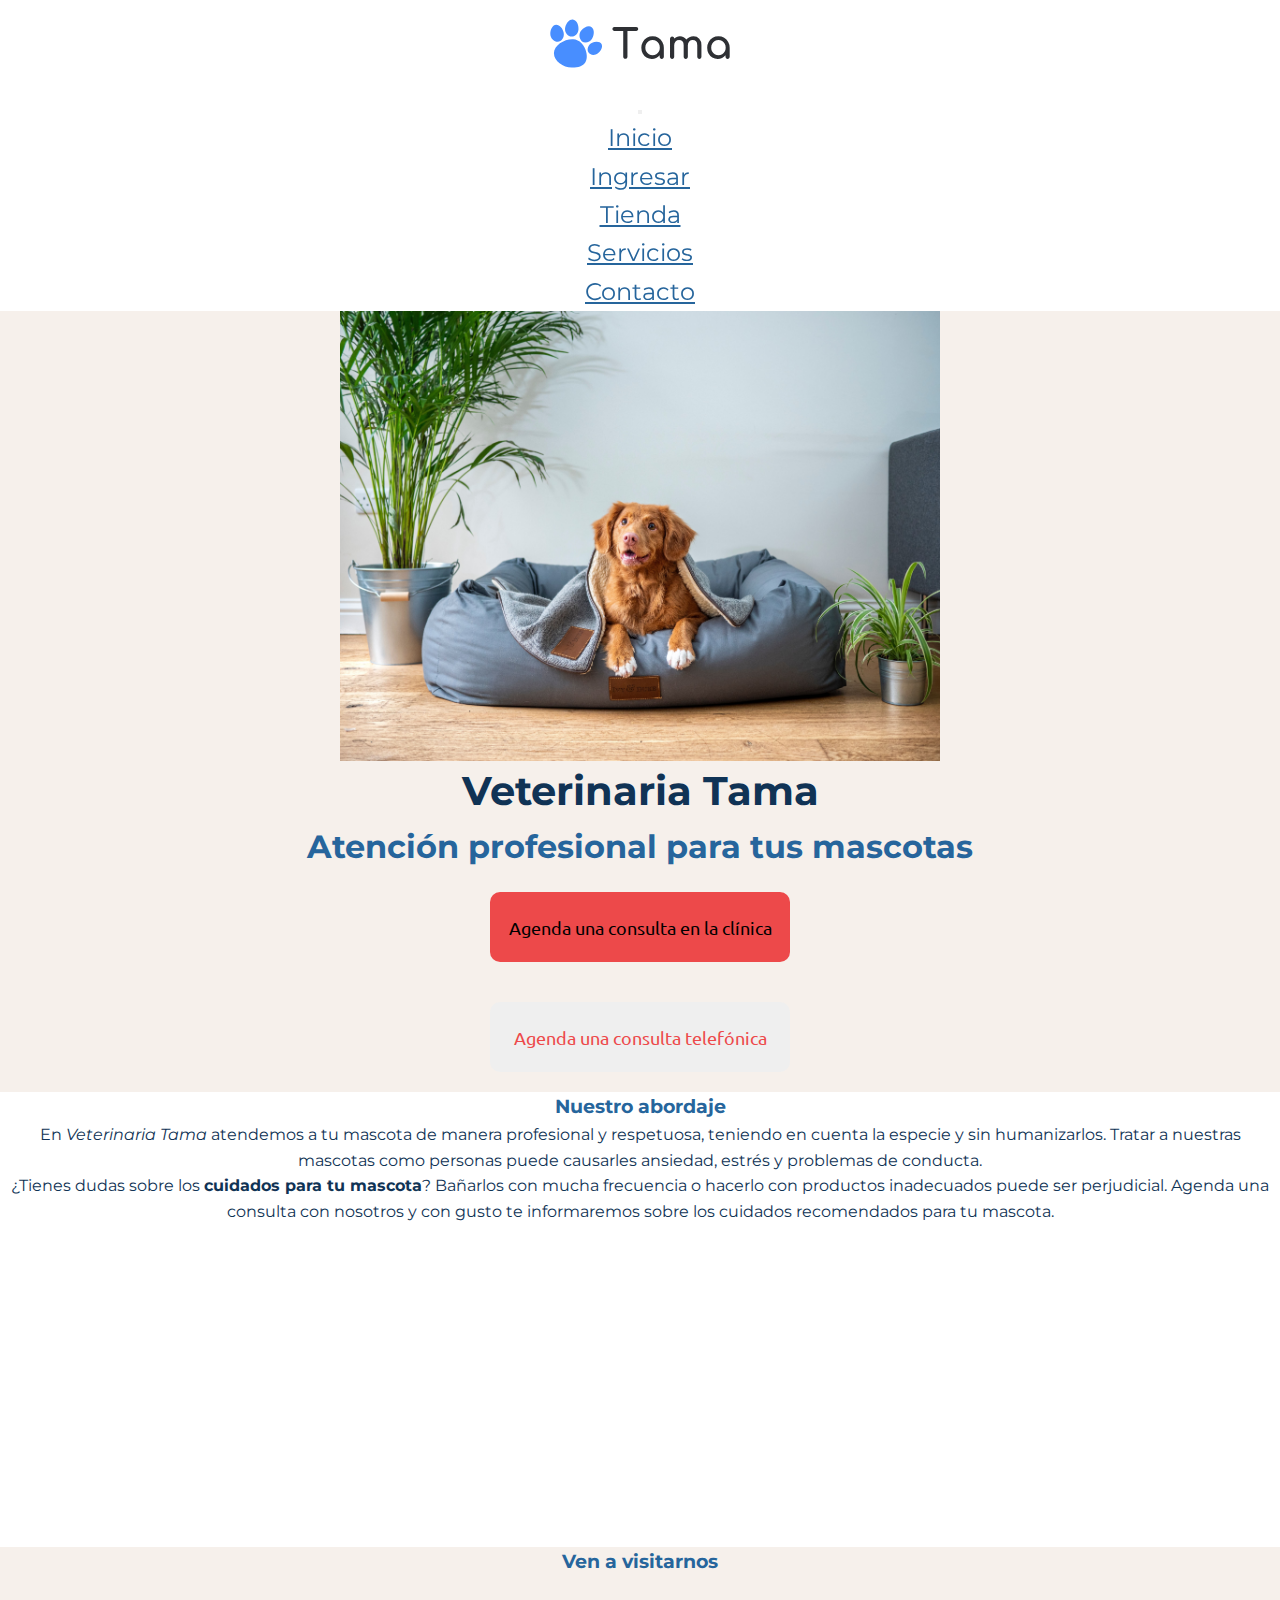
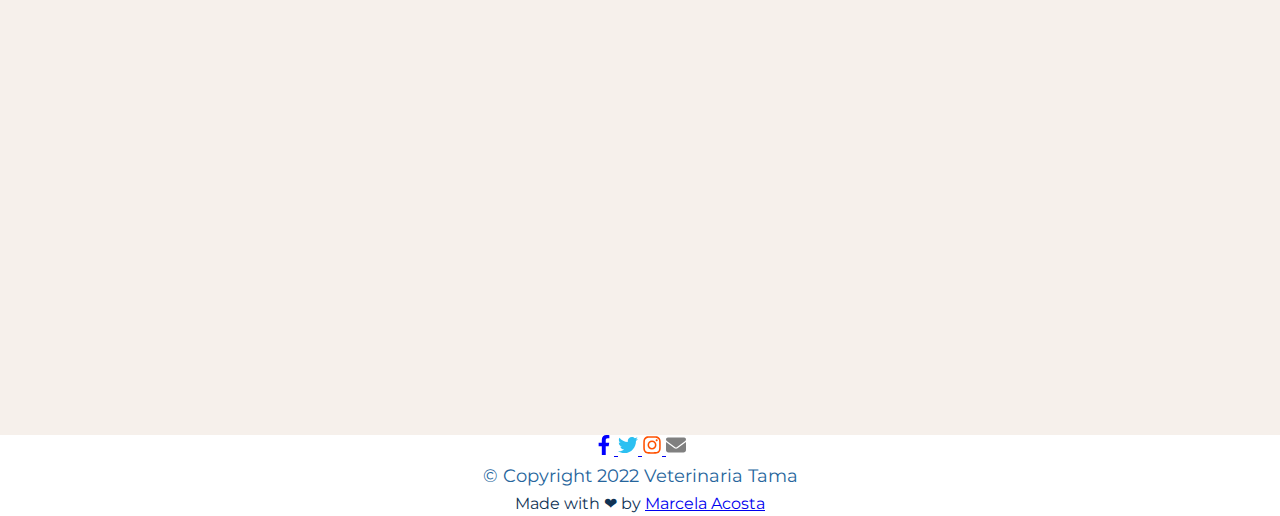
==== commit 0001284d: "Elimina botones en index.html" ====
--- a/index.html
+++ b/index.html
@@ -106,8 +106,8 @@
             <div class="container">
                 <div class="row">
                     <div class="container col-xl-6 col-lg-12 p-3">
-                        <h3 class="pb-3">Nuestro abordaje</h3>
-                        <p class="text-start">En <em>Veterinaria Tama</em> atendemos a tu mascota de manera profesional
+                        <h3 class="pb-4">Nuestro abordaje</h3>
+                        <p class="text-start pb-3">En <em>Veterinaria Tama</em> atendemos a tu mascota de manera profesional
                             y respetuosa,
                             teniendo en cuenta la especie y sin humanizarlos. Tratar a nuestras mascotas como
                             personas puede causarles ansiedad, estrés y problemas de
@@ -117,14 +117,6 @@
                             frecuencia o hacerlo con productos inadecuados puede ser perjudicial. Agenda una consulta
                             con nosotros y con gusto te informaremos sobre los cuidados
                             recomendados para tu mascota.</p>
-                        <div class="d-inline mx-5">
-                            <button type="submit" class="booking bookingClinic text-white w-25 p-2">Consulta en la
-                                clínica</button>
-                        </div>
-                        <div class="d-inline mx-5">
-                            <button type="button" class="booking bookingPhone bg-secondary text-white w-25 p-2">Consulta
-                                telefónica</button>
-                        </div>
                     </div>
                     <div class="boxVideo d-flex justify-content-center align-items-center col-xl-6 col-lg-12 p-3">
                         <iframe width="560" height="315" src="https://www.youtube.com/embed/fK89diNOLMo"
--- a/css/estilosNuevos.css
+++ b/css/estilosNuevos.css
@@ -34,6 +34,9 @@
   top: 0;
   position: sticky;
   z-index: 999; }
+  header .container-fluid .navbar div .navbar-brand svg {
+    width: 180px;
+    height: 86px; }
   header .container-fluid .navbar .collapse .navbar-nav .nav-item:hover {
     transform: scale(1.2); }
   header .container-fluid .navbar .collapse .navbar-nav .nav-item .nav-link {
@@ -45,27 +48,7 @@
 /* FIN HEADER */
 /* INICIO MAIN INDEX */
 main .sectionColor .container .row .div1Index {
-  background-image: url("../img/dog.jpg");
-  background-position: center;
-  background-repeat: no-repeat;
-  background-size: contain;
-  height: 450px; }
-
-main .sectionColor .container .row .div2Index .form-buttonIndex {
-  width: 300px;
-  height: 70px;
-  margin: 50px auto;
-  display: block;
-  background-color: #ed494a;
-  font-size: 1.1rem;
-  font-family: 'Ubuntu', sans-serif;
-  border: none;
-  border-radius: 10px; }
-  main .sectionColor .container .row .div2Index .form-buttonIndex:hover {
-    background-color: #f29e9c !important; }
-
-main .sectionColor .container .row .div2Index .buttonIndex2 {
-  color: #ed494a; }
+  background-image: url("../img/dog.jpg"); }
 
 /* FIN MAIN INDEX */
 /* INICIO MAIN INGRESAR */
@@ -93,9 +76,6 @@
 
 main .sectionColor .container .row .div1Login {
   background-image: url("../img/hands.jpg");
-  background-position: center;
-  background-repeat: no-repeat;
-  background-size: contain;
   height: 520px; }
 
 /* FIN MAIN INGRESAR */
@@ -109,10 +89,7 @@
 /* FIN MAIN TIENDA */
 /* INICIO MAIN SERVICIOS */
 main .sectionColor .container .row .div1Travel {
-  background-image: url("../img/cat.png");
-  background-position: center;
-  background-repeat: no-repeat;
-  height: 450px; }
+  background-image: url("../img/cat.png"); }
 
 main .sectionColor .container .row .animate__animated .h1Travel:hover {
   color: #6db3b4; }
@@ -142,10 +119,59 @@
 
 /* FIN MAIN CONTACTO */
 /* INICIO FOOTER */
-footer .container-fluid .social-icon {
+footer .container-fluid .socialMedia__face, footer .container-fluid .socialMedia__twitter, footer .container-fluid .socialMedia__insta, footer .container-fluid .socialMedia__mail {
+  width: 20px;
+  height: 20px;
   transition: all 300ms ease-in-out; }
-  footer .container-fluid .social-icon:hover {
-    transform: scale(3) translateY(-3px);
-    color: #37bcf9; }
+  footer .container-fluid .socialMedia__face:hover, footer .container-fluid .socialMedia__twitter:hover, footer .container-fluid .socialMedia__insta:hover, footer .container-fluid .socialMedia__mail:hover {
+    transform: scale(3) translateY(-3px); }
 
 /* FIN FOOTER */
+/* INICIO MAPS */
+.socialMedia__face {
+  fill: blue; }
+
+.socialMedia__twitter {
+  fill: #2cc0f1; }
+
+.socialMedia__insta {
+  fill: #ff5100; }
+
+.socialMedia__mail {
+  fill: gray; }
+
+.socialMedia__maps {
+  color: #26659c;
+  font-size: 1.1rem; }
+
+/* FIN MAPS */
+/* INICIO EXTENDS */
+.booking, .bookingClinic, .bookingPhone {
+  width: 300px;
+  height: 70px;
+  margin: 20px auto;
+  font-size: 1.1rem;
+  font-family: 'Ubuntu', sans-serif;
+  border: none;
+  border-radius: 10px; }
+
+.bookingClinic {
+  background-color: #ed494a; }
+  .bookingClinic:hover {
+    background-color: #f29e9c; }
+
+.bookingPhone {
+  color: #ed494a; }
+  .bookingPhone:hover {
+    background-color: #f29e9c !important;
+    color: white; }
+
+/* FIN EXTENDS */
+/* INICIO MIXINS */
+.box__mixin {
+  height: 450px;
+  background-position: center;
+  background-repeat: no-repeat;
+  background-size: contain; }
+
+/* FIN MIXINS */
